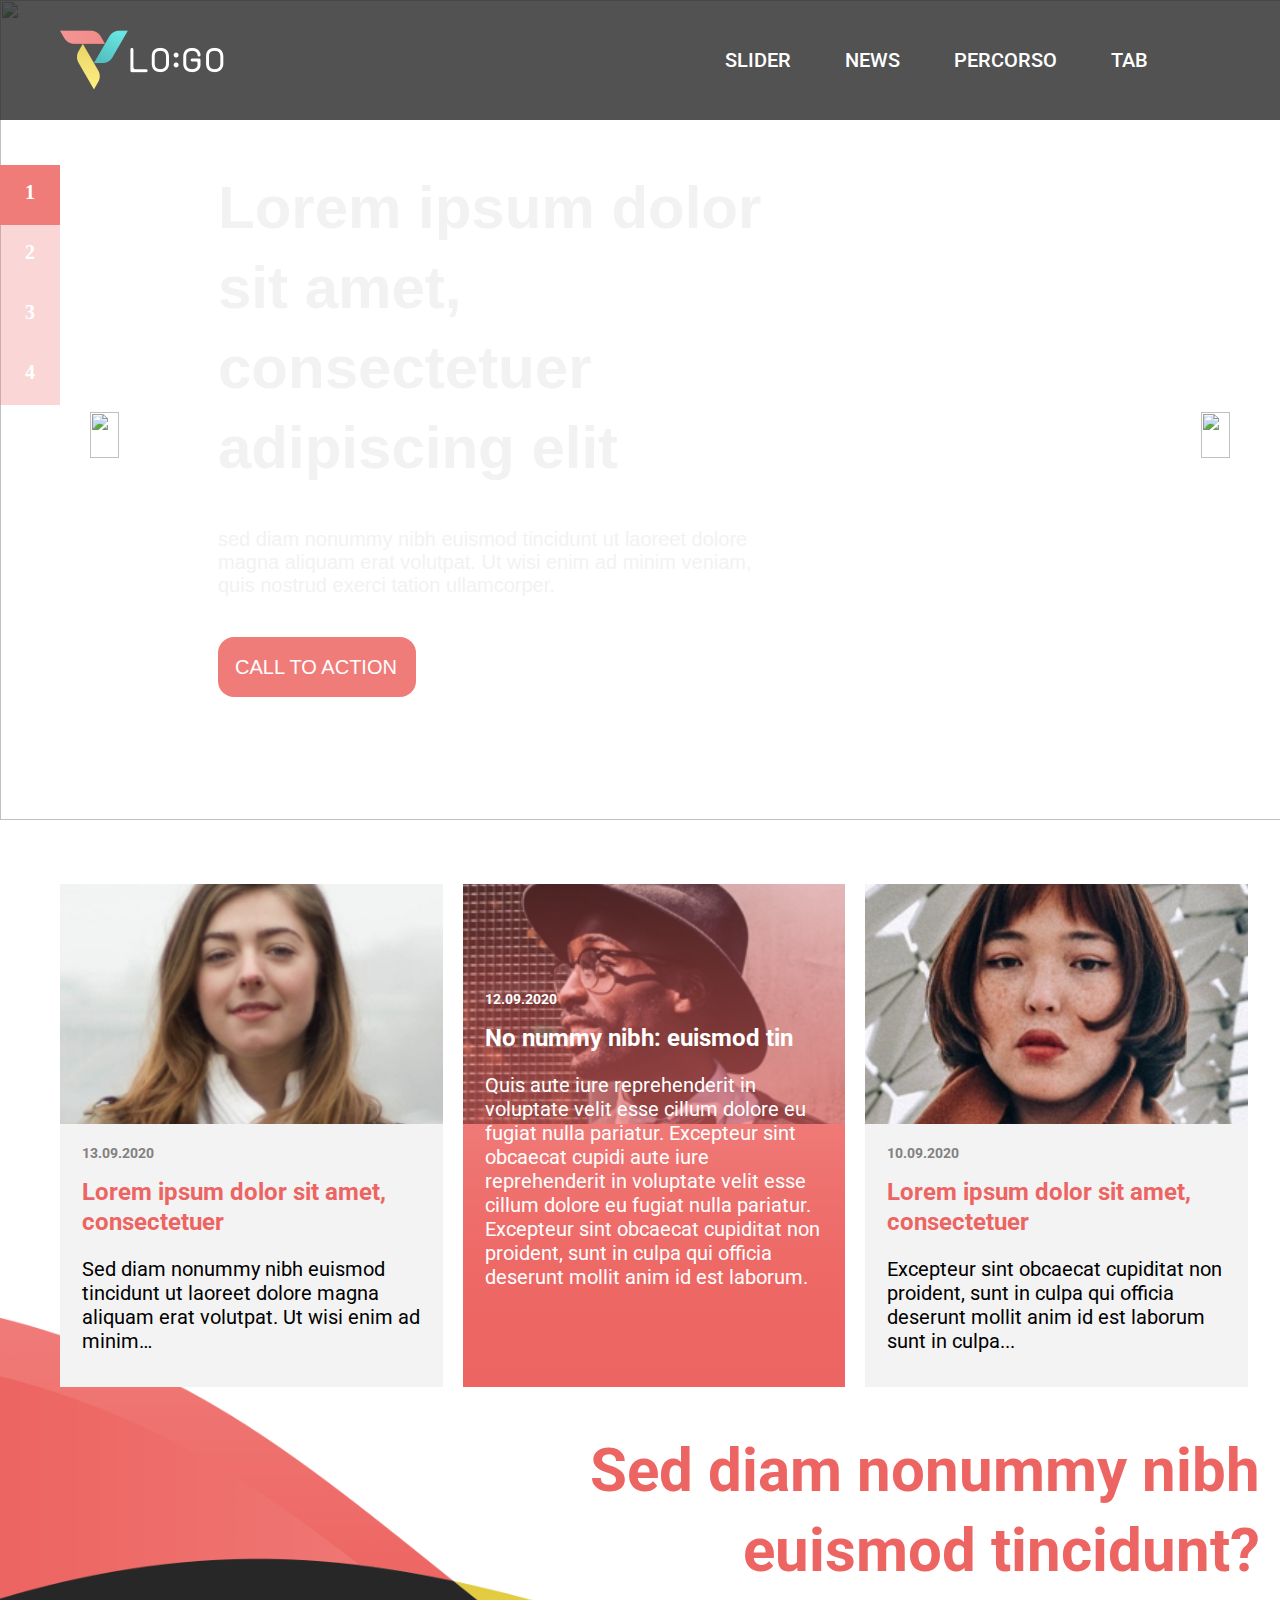
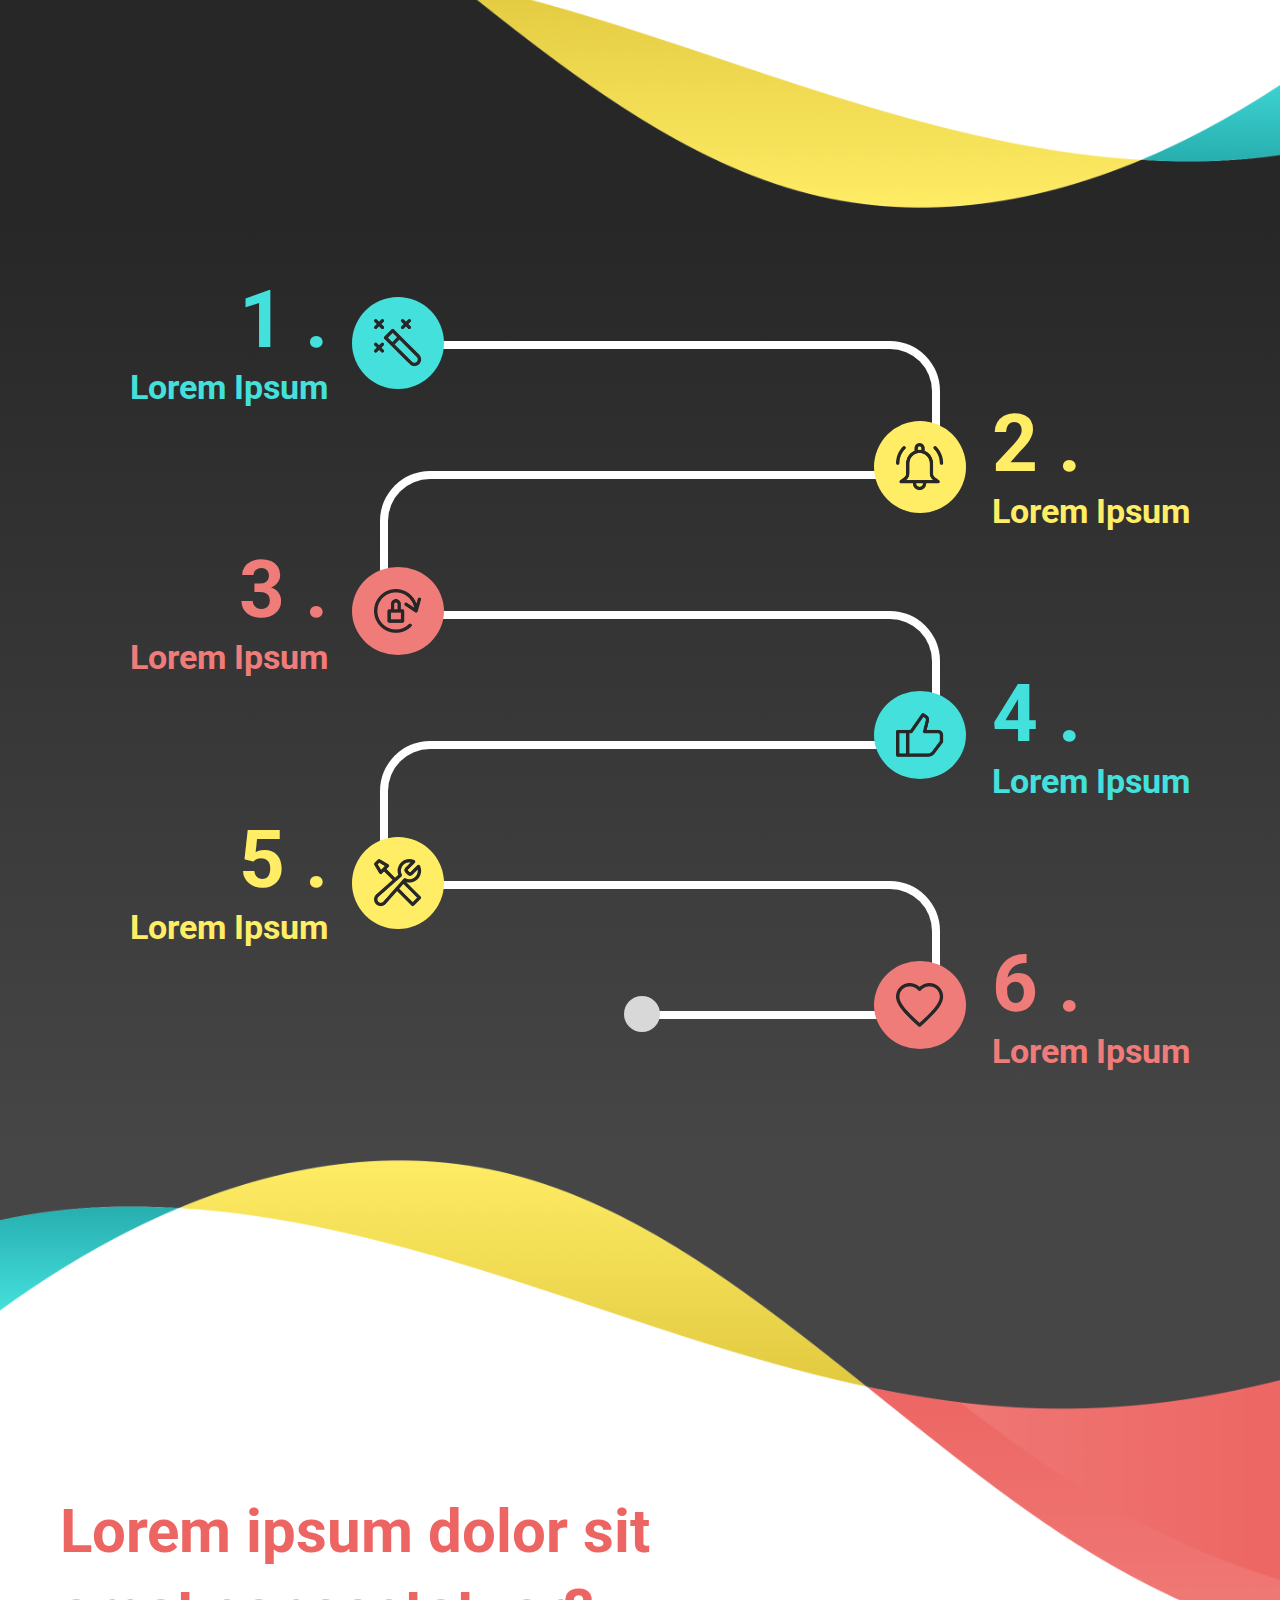
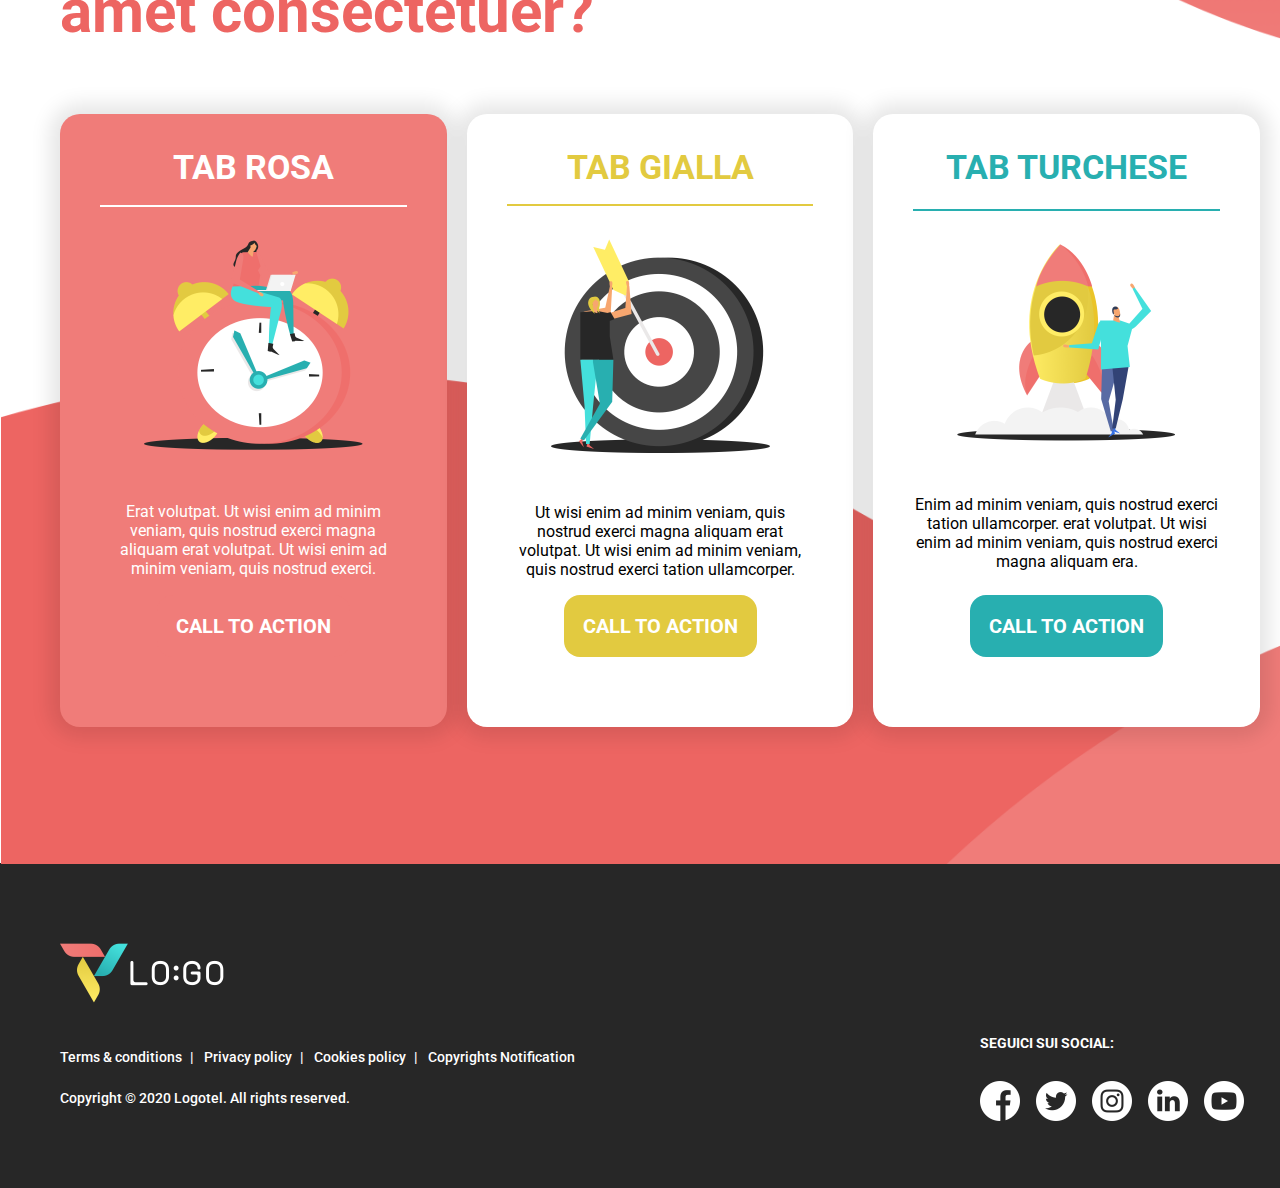
==== index.html @ 07320260 "fix timeline + add bg to icon" ====
<!DOCTYPE html>
<html>
<head>
    <meta charset="UTF-8" />
    <link rel="stylesheet" type="text/css" href="style.css" /> 
    <link rel="preconnect" href="https://fonts.googleapis.com">
    <link rel="preconnect" href="https://fonts.gstatic.com" crossorigin>
    <link href="https://fonts.googleapis.com/css2?family=Roboto:ital,wght@0,100;0,300;0,400;0,500;0,700;0,900;1,100;1,300;1,400;1,500;1,700;1,900&display=swap" rel="stylesheet">
    <title>Logotel</title>
</head>

<body>

    <div id="container">
        <header>
            <img src="img/logo/logo.png" class="logo" alt="logo Logotel" />
            <nav>
                <a href="#slider">SLIDER</a>
                <a href="#news">NEWS</a>
                <a href="#percorso">PERCORSO</a>
                <a href="#tab">TAB</a>
            </nav>

        </header>

        <main>
            <div id="slider" class="slide-container">
                <div class="slide">
                <img src="img/slider/slider-1.png" style="width:100%">
                <div class="text">
                    <h1>Lorem ipsum dolor sit amet, consectetuer adipiscing elit</h1>
                    <p>
                        sed diam nonummy nibh euismod tincidunt ut laoreet dolore magna aliquam erat volutpat. 
                        Ut wisi enim ad minim veniam, quis nostrud exerci tation ullamcorper.
                    </p>
                    <a href="#">call to action</a>
                </div>
                </div>
            
                <div class="slide">
                <img src="img/slider/slider-2.jpg" style="width:100%">
                <div class="text">
                    <h1>Lorem ipsum dolor sit amet, consectetuer adipiscing elit</h1>
                    <p>
                        sed diam nonummy nibh euismod tincidunt ut laoreet dolore magna aliquam erat volutpat. 
                        Ut wisi enim ad minim veniam, quis nostrud exerci tation ullamcorper.
                    </p>
                    <a href="#">call to action</a>
                </div>
                </div>
            
                <div class="slide">
                <img src="img/slider/slider-3.jpg" style="width:100%">
                <div class="text">
                    <h1>Lorem ipsum dolor sit amet, consectetuer adipiscing elit</h1>
                    <p>
                        sed diam nonummy nibh euismod tincidunt ut laoreet dolore magna aliquam erat volutpat. 
                        Ut wisi enim ad minim veniam, quis nostrud exerci tation ullamcorper.
                    </p>
                    <a href="#">call to action</a>
                </div>
                </div>

                <div class="slide">
                <img src="img/slider/slider-4.jpg" style="width:100%">
                <div class="text">
                    <h1>Lorem ipsum dolor sit amet, consectetuer adipiscing elit</h1>
                    <p>
                        sed diam nonummy nibh euismod tincidunt ut laoreet dolore magna aliquam erat volutpat. 
                        Ut wisi enim ad minim veniam, quis nostrud exerci tation ullamcorper.
                    </p>
                    <a href="#">call to action</a>
                </div>
                </div>
            
                <a class="prev" onclick="nextSlide(-1)"><img src="img/slider/chevron sinistra.png" /></a>
                <a class="next" onclick="nextSlide(1)"><img src="img/slider/chevron destra.png" /></a>

                <div class="lateral-counter">
                    <span class="dot" onclick="currentSlide(1)">1</span>
                    <span class="dot" onclick="currentSlide(2)">2</span>
                    <span class="dot" onclick="currentSlide(3)">3</span>
                    <span class="dot" onclick="currentSlide(4)">4</span>
                </div>
            </div>

            <div id="news" class="news">
                <div class="news-container">
                    <section class="hover-hide">
                        <picture>
                            <img src="img/news/news-1.png" alt="" />
                        </picture>
                        <div class="news-text">
                            <span class="date">13.09.2020</span>
                            <h2>Lorem ipsum dolor sit amet, consectetuer</h2>
                            <p>Sed diam nonummy nibh euismod tincidunt ut laoreet dolore magna aliquam erat volutpat. 
                                Ut wisi enim ad minim…</p>
                        </div>
                    </section>
                    <section class="hover-show">
                        <picture>
                            <img src="img/news/news-1.png" alt="" />
                        </picture>
                        <div class="news-text">
                            <span class="date">13.09.2020</span>
                            <h2>No nummy nibh: euismod tin</h2>
                            <p>Quis aute iure reprehenderit in voluptate velit esse cillum dolore eu fugiat nulla pariatur. 
                            Excepteur sint obcaecat cupidi aute iure reprehenderit in voluptate velit esse cillum dolore eu fugiat nulla pariatur. 
                            Excepteur sint obcaecat cupiditat non proident, sunt in culpa qui officia deserunt mollit anim id est laborum.
                            </p>
                        </div>
                    </section>
                    
                </div>
                <div class="news-container active">
                    <section class="hover-hide">
                        <picture>
                            <img src="img/news/news-2.png" alt="" />
                        </picture>
                        <div class="news-text">
                            <span class="date">12.09.2020</span>
                            <h2>Lorem ipsum dolor sit amet, consectetuer</h2>
                            <p>Sed diam nonummy nibh euismod tincidunt ut laoreet dolore magna aliquam erat volutpat. 
                                Ut wisi enim ad minim…</p>
                        </div>
                    </section>
                    <section class="hover-show">
                        <picture>
                            <img src="img/news/news-2.png" alt="" />
                        </picture>
                        <div class="news-text">
                            <span class="date">12.09.2020</span>
                            <h2>No nummy nibh: euismod tin</h2>
                            <p>Quis aute iure reprehenderit in voluptate velit esse cillum dolore eu fugiat nulla pariatur. 
                            Excepteur sint obcaecat cupidi aute iure reprehenderit in voluptate velit esse cillum dolore eu fugiat nulla pariatur. 
                            Excepteur sint obcaecat cupiditat non proident, sunt in culpa qui officia deserunt mollit anim id est laborum.
                            </p>
                        </div>
                    </section>
                </div>
                <div class="news-container">
                    <section class="hover-hide">
                        <picture>
                            <img src="img/news/news-3.png" alt="" />
                        </picture>
                        <div class="news-text">
                            <span class="date">10.09.2020</span>
                            <h2>Lorem ipsum dolor sit amet, consectetuer</h2>
                            <p>Excepteur sint obcaecat cupiditat non proident, sunt in culpa qui officia 
                                deserunt mollit anim id est laborum sunt in culpa...</p>
                        </div>
                    </section>
                    <section class="hover-show">
                        <picture>
                            <img src="img/news/news-3.png" alt="" />
                        </picture>
                        <div class="news-text">
                            <span class="date">10.09.2020</span>
                            <h2>No nummy nibh: euismod tin</h2>
                            <p>Quis aute iure reprehenderit in voluptate velit esse cillum dolore eu fugiat nulla pariatur. 
                            Excepteur sint obcaecat cupidi aute iure reprehenderit in voluptate velit esse cillum dolore eu fugiat nulla pariatur. 
                            Excepteur sint obcaecat cupiditat non proident, sunt in culpa qui officia deserunt mollit anim id est laborum.
                            </p>
                        </div>
                    </section>
                </div>
            </div>

            <div class="onde-1">
                <h3>Sed diam nonummy nibh euismod tincidunt?</h3>
                <img src="img/onde/onda-bianco-grigio.png" alt="" />
            </div>

          
            <div id="percorso" class="timeline">
                <div class="bloc-timeline">
                    <div class="info">
                        <div class="bloc-title">
                            <div class="title">
                                <span>1 .</span>
                                <span>Lorem Ipsum</span>
                            </div>
                            <div class="icon">
                                <span class="icon-transparent-bg"></span>
                                <img src="img/timeline/icon-1.png" />
                            </div>
                        </div>
                        <div class="bloc-content">
                            <h4 class="title">Lorem Ipsum</h4>
                            <p>Lorem quam erat volutpat. Ut wisi enim ad minim veniam, quis nostrud exerci magna aliquam erat volutpat. 
                                Ut wisi enim ad minim veniam, quis nostrud ex erci tati on ullamcorper. </p>
                            <p>
                                Duis aute irure dolor in reprehenderit in voluptate velit esse cillum dolore eu fugiat nulla pariatur. 
                                Excepteur sint occaecat cupidatat non proident, sun.
                            </p>
                        </div>
                    </div>
                  </div>
                  <div class="bloc-timeline">
                    <div class="info">
                        <div class="bloc-title">
                            <div class="icon">
                                <span class="icon-transparent-bg"></span>
                                <img src="img/timeline/icon-2.png" />
                            </div>
                            <div class="title">
                                <span>2 .</span>
                                <span>Lorem Ipsum</span>
                            </div>
                        </div>
                        <div class="bloc-content">
                            <h4 class="title">Lorem Ipsum</h4>
                            <p>Lorem quam erat volutpat. Ut wisi enim ad minim veniam, quis nostrud exerci magna aliquam erat volutpat. 
                                Ut wisi enim ad minim veniam, quis nostrud ex erci tati on ullamcorper. </p>
                            <p>
                                Duis aute irure dolor in reprehenderit in voluptate velit esse cillum dolore eu fugiat nulla pariatur. 
                                Excepteur sint occaecat cupidatat non proident, sun.
                            </p>
                        </div>
                    </div>
                </div>
                <div class="bloc-timeline">
                    <div class="info">
                        <div class="bloc-title">
                            <div class="title">
                                <span>3 .</span>
                                <span>Lorem Ipsum</span>
                            </div>
                            <div class="icon">
                                <span class="icon-transparent-bg"></span>
                                <img src="img/timeline/icon-3.png" />
                            </div>
                        </div>
                        <div class="bloc-content">
                            <h4 class="title">Lorem Ipsum</h4>
                            <p>Lorem quam erat volutpat. Ut wisi enim ad minim veniam, quis nostrud exerci magna aliquam erat volutpat. 
                                Ut wisi enim ad minim veniam, quis nostrud ex erci tati on ullamcorper. </p>
                            <p>
                                Duis aute irure dolor in reprehenderit in voluptate velit esse cillum dolore eu fugiat nulla pariatur. 
                                Excepteur sint occaecat cupidatat non proident, sun.
                            </p>
                        </div>
                    </div>
                </div>
                <div class="bloc-timeline">
                    <div class="info">
                        <div class="bloc-title">
                            <div class="icon">
                                <span class="icon-transparent-bg"></span>
                                <img src="img/timeline/icon-4.png" />
                            </div>
                            <div class="title">
                                <span>4 .</span>
                                <span>Lorem Ipsum</span>
                            </div>
                        </div>
                        <div class="bloc-content">
                            <h4 class="title">Lorem Ipsum</h4>
                            <p>Lorem quam erat volutpat. Ut wisi enim ad minim veniam, quis nostrud exerci magna aliquam erat volutpat. 
                                Ut wisi enim ad minim veniam, quis nostrud ex erci tati on ullamcorper. </p>
                            <p>
                                Duis aute irure dolor in reprehenderit in voluptate velit esse cillum dolore eu fugiat nulla pariatur. 
                                Excepteur sint occaecat cupidatat non proident, sun.
                            </p>
                        </div>
                    </div>
                </div>
                <div class="bloc-timeline">
                    <div class="info">
                        <div class="bloc-title">
                            <div class="title">
                                <span>5 .</span>
                                <span>Lorem Ipsum</span>
                            </div>
                            <div class="icon">
                                <span class="icon-transparent-bg"></span>
                                <img src="img/timeline/icon-5.png" />
                            </div>
                        </div>
                        <div class="bloc-content">
                            <h4 class="title">Lorem Ipsum</h4>
                            <p>Lorem quam erat volutpat. Ut wisi enim ad minim veniam, quis nostrud exerci magna aliquam erat volutpat. 
                                Ut wisi enim ad minim veniam, quis nostrud ex erci tati on ullamcorper. </p>
                            <p>
                                Duis aute irure dolor in reprehenderit in voluptate velit esse cillum dolore eu fugiat nulla pariatur. 
                                Excepteur sint occaecat cupidatat non proident, sun.
                            </p>
                        </div>
                    </div>
                </div>
                <div class="bloc-timeline">
                    <div class="info">
                        <div class="bloc-title">
                            <div class="icon">
                                <span class="icon-transparent-bg"></span>
                                <img src="img/timeline/icon-6.png" />
                            </div>
                            <div class="title">
                                <span>6 .</span>
                                <span>Lorem Ipsum</span>
                            </div>
                        </div>
                        <div class="bloc-content">
                            <h4 class="title">Lorem Ipsum</h4>
                            <p>Lorem quam erat volutpat. Ut wisi enim ad minim veniam, quis nostrud exerci magna aliquam erat volutpat. 
                                Ut wisi enim ad minim veniam, quis nostrud ex erci tati on ullamcorper. </p>
                            <p>
                                Duis aute irure dolor in reprehenderit in voluptate velit esse cillum dolore eu fugiat nulla pariatur. 
                                Excepteur sint occaecat cupidatat non proident, sun.
                            </p>
                        </div>
                    </div>
                </div>
              </div>

            <div class="onde-2">
                <img src="img/onde/onda-grigio-bianco.png" alt="" />
                <h3 class="h3-2">Lorem ipsum dolor
                sit amet consectetuer?</h3>
            </div>
            
            <div id="tab" class="card-container">
                <div class="card active">
                    <span>TAB ROSA</span>
                    <img src="img/tab/sveglia.png" alt="" />
                    <p>Erat volutpat. Ut wisi enim ad minim veniam, 
                        quis nostrud exerci  magna aliquam erat volutpat. 
                        Ut wisi enim ad minim veniam, quis nostrud exerci.</p>
                    <a href="#">call to action</a>
                </div>
                <div class="card">
                    <span>TAB GIALLA</span>
                    <img src="img/tab/target.png" alt="" />
                    <p>Ut wisi enim ad minim veniam, quis nostrud exerci  magna aliquam erat volutpat. 
                        Ut wisi enim ad minim veniam, quis nostrud exerci tation ullamcorper.</p>
                    <a href="#">call to action</a>
                </div>
                <div class="card">
                    <span>TAB TURCHESE</span>
                    <img src="img/tab/razzo.png" alt="" />
                    <p>Enim ad minim veniam, quis nostrud exerci tation ullamcorper. 
                        erat volutpat. Ut wisi enim ad minim veniam, quis nostrud exerci magna aliquam era.</p>
                    <a href="#">call to action</a>
                </div>
            </div>

            <div class="onde-3">
                <img src="img/onde/grafica sfondo.png" alt="" />
            </div>

        </main>

        <footer>
            <script src="script.js"></script>
            <img src="img/logo/logo.png" class="logo" alt="logo Logotel" />
            <div class="footer-container">
                <div class="bloc-left">
                    <ul>
                        <a href="#">Terms & conditions<span>|</span></a>
                        <a href="#">Privacy policy<span>|</span></a>
                        <a href="#">Cookies policy<span>|</span></a>
                        <a href="#">Copyrights Notification</a>
                    </ul>
                    <span>Copyright © 2020 Logotel. All rights reserved.</span>
                </div>
                <div class="bloc-right">
                    <span>SEGUICI SUI SOCIAL:</span>
                    <ul class="social">
                        <li><a href="#"><img src="img/icon/FB.png" alt="" /></a></li>
                        <li><a href="#"><img src="img/icon/TW.png" alt="" /></a></li>
                        <li><a href="#"><img src="img/icon/IG.png" alt="" /></a></li>
                        <li><a href="#"><img src="img/icon/LI.png" alt="" /></a></li>
                        <li><a href="#"><img src="img/icon/YT.png" alt="" /></a></li>
                    </ul>
                </div>
            </div>
        </footer>
    </div>
</body>

</html>
---- style.css ----
body {
    font-family: Roboto;
    margin: 0;
}
main {
    max-width: 1320px;
}
#container {
    display: grid;
    height: 100vh;
    grid-template-rows: auto 1fr auto;
    max-width: 1320px;
    margin: 0 auto;
}
header {
    display: flex;
    align-items: center;
    opacity: 0.8;
    padding: 30px 122px 30px 60px;
    justify-content: space-between;
    background-color: rgba(39, 39, 39, 1);
    height: 120px;
    /* grid-template-columns: repeat(12, 1fr); */
    /* display: grid; */
    /* gap: 19px; */
    position: fixed;
    top: 0;
    width: 1320px;
    z-index: 3;
}
.logo {
    height: 60px;
    width: 164px;
}
nav a {
    margin-right: 50px;
    color: #FFFFFF;
    text-decoration: none;
    font-family: Roboto;
    font-size: 20px;
    font-weight: 500;
}
nav a:hover {
    color: #F07C79;
}

/* CAROUSEL */
* {box-sizing:border-box}
.slide-container {
  position: relative;
  margin: auto;
}
.slide {
    display: block;
}
.slide img {
    height: 820px;
}
.prev, .next {
  cursor: pointer;
  position: absolute;
  top: 50%;
  padding: 0 90px;
}
.next {
  right: 0;
}
.text {
  color: #f2f2f2;
  padding: 8px 218px;
  position: absolute;
  top: 120px;
  width: 75%;
  text-align: left;
  font-family: Helvetica;;
}
.dot {
    cursor: pointer;
    display: block;
    width: 60px;
    height: 60px;
    opacity: 30%;
    background-color: #F07C79;
    color: #FFFFFF;
    font-size: 20px;
    font-weight: 700;
    font-family: Roboto monospace;
    text-align: center;
    padding: 16px;
}
.active, .dot:hover {
    opacity: 1;
}
.text h1 {
    font-size: 60px;
    line-height: 80px;
}
.text p {
    font-size: 20px;
}
.text a {
    font-size: 20px;
    background-color: #F07C79;
    border-radius: 16px;
    padding: 19px 19px 18px 17px;
    text-decoration: none;
    text-transform: uppercase;
    color: #FFFFFF;
    margin-top: 20px;
    display: inline-block;
}
.prev img, .next img {
    width: 29px;
    height: 46px;
}
.lateral-counter {
    position: absolute;
    top: 20%;
}
/* END CAROUSEL */

/* NEWS */
.news, .card-container {
    display: flex;
    padding: 60px 50px;
}
.news {
    z-index: 2;
    position: relative;
}
.news .news-container, .card {
    width: 33%;
    padding: 0 10px;
}
.news picture {
    display: flex;
    overflow: hidden;
    height: 240px;
}
.news picture img {
    width: 100%;
    max-width: inherit;
    max-height: inherit;
    object-fit: cover;
}
.news .news-text {
    padding: 14px 22px;
    background-color: #F3F3F3;
}
.news .date {
    font-size: 14px;
    font-weight: 700;
    line-height: 30px;
    color: #838080;
    display: block;
}
.news h2 {
    font-size: 24px;
    font-weight: 700;
    line-height: 30px;
    color: #ED6562;
    margin: 9px 0;
}
.news-text p {
    font-size: 20px;
    font-weight: 400;
}
.hover-show {
    display: none;
}
.news-container:hover .hover-hide, .news-container.active  .hover-hide {
    display: none;
}
.news-container:hover .hover-show, .news-container.active .hover-show {
    display: block;
    position: relative;
    color: #FFFFFF;
    height: 100%;
    background: linear-gradient(180deg, rgba(237, 101, 98, 0.3) 0%, rgba(237, 101, 98, 1) 100%);
}
.hover-show h2, .hover-show .date {
    color: #FFFFFF;
}
.hover-show .news-text {
    position: absolute;
    top: 0;
    padding-top: 100px;
    height: inherit;
    background: linear-gradient(180deg, rgba(237, 101, 98, 0.3) 0%, rgba(237, 101, 98, 1) 100%);
}
.hover-show .news h2 {
    margin: 9px 0 25px;
}


h3 {
    font-size: 60px;
    font-weight: 700;
    line-height: 80px;
    text-align: right;
    color: #ED6562;
    width: 55%;
    display: block;
    margin-right: 0;
}
.h3-2 {
    text-align: left;
    padding: 60px;
    position: absolute;
    top: 45%;
}
.onde-2, .onde-1 {
    position: relative;
}
.onde-1 {
    top: -130px;
    z-index: 1;
}
.onde-2 {
    top: -150px;
}
.onde-3::after {
    margin: 0;
}
.onde-3 {
    position: relative;
    top: -565px;
    z-index: 1;
    margin-bottom: -570px;
}
.onde-2 img, .onde-1 img, .onde-3 img {
    width: -webkit-fill-available;
}
.onde-1 h3 {
    margin-right: 60px;
    position: absolute;
    right: 0;
    bottom: 180px;
}

/* CARD */
.card {
    text-align: center;
    display: grid;
    border-radius: 20px;
    box-shadow: 0px 0px 20px 10px rgba(0, 0, 0, 0.1);
    opacity: 1;
    background-color: rgba(255, 255, 255, 1);
    margin: 0 10px;
    padding: 0 40px;
}
.card img {
    width: 219px;
    height: auto;
    display: block;
    margin: 33px auto;
}
.card span {
    font-size: 34px;
    font-weight: 700;
    margin-top: 33px;
    padding-bottom: 17px;
}
.card span:first-child {
    border-bottom: 2px solid #fff;
}
.card p {
    font-size: 16px;
    font-weight: 400;
}
.card a {
    font-size: 20px;
    font-weight: 700;
    text-decoration: none;
    color: #FFFFFF;
    text-transform: uppercase;
    width: fit-content;
    margin: auto;
    border-radius: 16px;
    padding: 19px;
    margin-bottom: 70px;
}
.card:nth-child(1) a {
    background-color: #F07C79;
}
.card:nth-child(2) a {
    background-color: #E2CA40;
}
.card:nth-child(3) a {
    background-color: #28AFB0;
}
.card:nth-child(1) span {
    color: #F07C79;
    border-bottom: 2px solid #F07C79;
}
.card:nth-child(2) span {
    color: #E2CA40;
    border-bottom: 2px solid #E2CA40;
}
.card:nth-child(3) span {
    color: #28AFB0;
    border-bottom: 2px solid #28AFB0;
}
.card:hover, .card.active {
    color: #FFFFFF;
}
.card:hover:nth-child(1), .card.active {
    background-color: #F07C79;
}
.card:hover:nth-child(2) {
    background-color: #E2CA40;
}
.card:hover:nth-child(3) {
    background-color: #28AFB0;
}
.card:hover span, .card.active span {
    color: #FFFFFF;
    border-bottom: 2px solid #FFFFFF;
}
/* END CARD */

/* FOOTER */
footer {
    background-color: #272727;
    padding: 80px 60px 50px 60px;
    color: #FFFFFF;
    font-size: 14px;
}
.social {
    list-style: none;
    display: flex;
    padding-top: 16px;
}
.social img {
    width: 40px;
    height: auto;
    margin-right: 16px;
}
footer .logo {
    display: block;
}
footer ul {
    padding: 0;
}
.bloc-left ul a {
    text-decoration: none;
    color: #FFFFFF;
}
.bloc-left {
    font-weight: 500;
}
.bloc-right {
    font-weight: 700;
}
.bloc-left ul a span {
    padding: 0 8px;
}
.bloc-left>span {
    display: block;
    margin-top: 25px;
}
.footer-container {
    display: flex;
    justify-content: space-between;
    padding-top: 32px;
}

/* TIMELINE */
.timeline {
    max-width: 1320px;
    padding: 120px 170px 0;
    background: linear-gradient(180deg, rgba(39, 39, 39, 1) 0%, rgba(70, 70, 70, 1) 100%);
    top: -140px;
    position: relative;
}
.timeline img {
    width: -webkit-fill-available;
    height: fit-content;
}
.timeline .icon img {
    width: 92px;
    height: auto;
    background-color: #44E0DC;
    border-radius: 50%;
    padding: 22px;
    overflow: visible;
    position: relative;
    top: 24px;
    left: 24px;
}
.icon-transparent-bg {
    display: none;
    width: 140px;
    height: 140px;
    background-color: #44E0DC;
    opacity: 0.3;
    position: absolute;
    border-radius: 50%;
}
.card-container {
    top: -150px;
    position: relative;
    z-index: 2;
}
.bloc-timeline {
    position: relative;
    height: 135px;
    max-width: 560px;
    margin: auto;
}
.bloc-timeline .title {
    display: grid;
    text-align: left;
    font-size: 34px;
    font-weight: 700;
    margin: auto;
}
.bloc-timeline h4.title {
    font-size: 34px;
    font-weight: 700;
    margin: auto;
}
.bloc-timeline .bloc-content p {
    font-weight: 400;
    line-height: 24px;
    font-size: 16px;
    color: #FFFFFF;
}
.bloc-title {
    display: flex;
    align-items: baseline;
    width: fit-content;
}
.bloc-title .title { 
    display: grid;
    text-align: right;
}
.bloc-title span:first-child {
    font-size: 80px;
    font-weight: 700;
}
.bloc-title span:last-child {
    font-size: 34px;
    font-weight: 700;
}
.bloc-timeline:nth-child(even) {
    padding: 30px 0 30px 30px;
}
.bloc-timeline:nth-child(odd) {
    padding: 30px 30px 30px 0;
}
.bloc-timeline::before {
    content: "";
    position: absolute;
    width: 88%;
    border: solid #FFFFFF;
}
/* border top, bottom, left */
.bloc-timeline:nth-child(even)::before {
    left: 0px;
    top: -4.5px;
    bottom: -8px;
    border-width: 8px 0 8px 8px;
    border-radius: 50px 0 0 50px;
}
/* border top, right, bottom */
.bloc-timeline:nth-child(odd)::before {
    right: 0;
    top: 0;
    bottom: -3px;
    border-width: 8px 8px 8px 0;
    border-radius: 0 50px 50px 0;
}
/* Removing border left of first card */
.bloc-timeline:first-child::before {
    border-left: 0;
    border-bottom-left-radius: 0;
    /* bottom: 1px; */
}
/* Removing border last card */
.bloc-timeline:last-child::before {
    border-bottom: 0;
    border-left: 0;
    border-top: 0;
    border-bottom-left-radius: 0;
    border-top-left-radius: 0;
}
.bloc-timeline:nth-child(5)::before {
    width: 50%;
}
.bloc-timeline:nth-child(5)::after {
    content: "";
    position: absolute;
    width: 36px;
    height: 36px;
    background: #D8D8D8;
    border-radius: 50%;
    right: 50%;
    bottom: -16px;
}
.info {
    display: flex;
    flex-direction: column;
    color: gray;
    border-radius: 10px;
    padding: 10px;
    margin: 50px 20px;
}
.info .bloc-content {
    display: none;
}
.bloc-timeline:nth-child(odd) > .info > .title {
    text-align: right;
}
/* Setting title left/right */
.bloc-timeline:nth-child(even) .bloc-title {
    position: absolute;
    top: -79px;
    right: -250px;
}
.bloc-timeline:nth-child(odd) .bloc-title {
    position: absolute;
    left: -300px;
    top: -68px;
}
.bloc-timeline:nth-child(odd) .bloc-title .title {
    text-align: right;
    padding-left: 50px;
}
.bloc-timeline:nth-child(even) .bloc-title .title {
    text-align: left;
    padding-left: 50px;
}
.bloc-timeline:nth-child(1) .title, .bloc-timeline:nth-child(4) .title {
    color: #44E0DC;
}
.bloc-timeline:nth-child(1) .icon img, .bloc-timeline:nth-child(4) .icon img,
.bloc-timeline:nth-child(1) .icon-transparent-bg, .bloc-timeline:nth-child(4) .icon-transparent-bg {
    background-color: #44E0DC;
}
.bloc-timeline:nth-child(2) .title, .bloc-timeline:nth-child(5) .title {
    color: #FFED65;
}
.bloc-timeline:nth-child(2) .icon img, .bloc-timeline:nth-child(5) .icon img,
.bloc-timeline:nth-child(2) .icon-transparent-bg, .bloc-timeline:nth-child(5) .icon-transparent-bg {
    background-color: #FFED65;
}
.bloc-timeline:nth-child(3) .title, .bloc-timeline:nth-child(6) .title {
    color: #F07C79;
}
.bloc-timeline:nth-child(3) .icon img, .bloc-timeline:nth-child(6) .icon img,
.bloc-timeline:nth-child(3) .icon-transparent-bg, .bloc-timeline:nth-child(6) .icon-transparent-bg {
    background-color: #F07C79;
}
.icon {
    cursor: pointer;
}
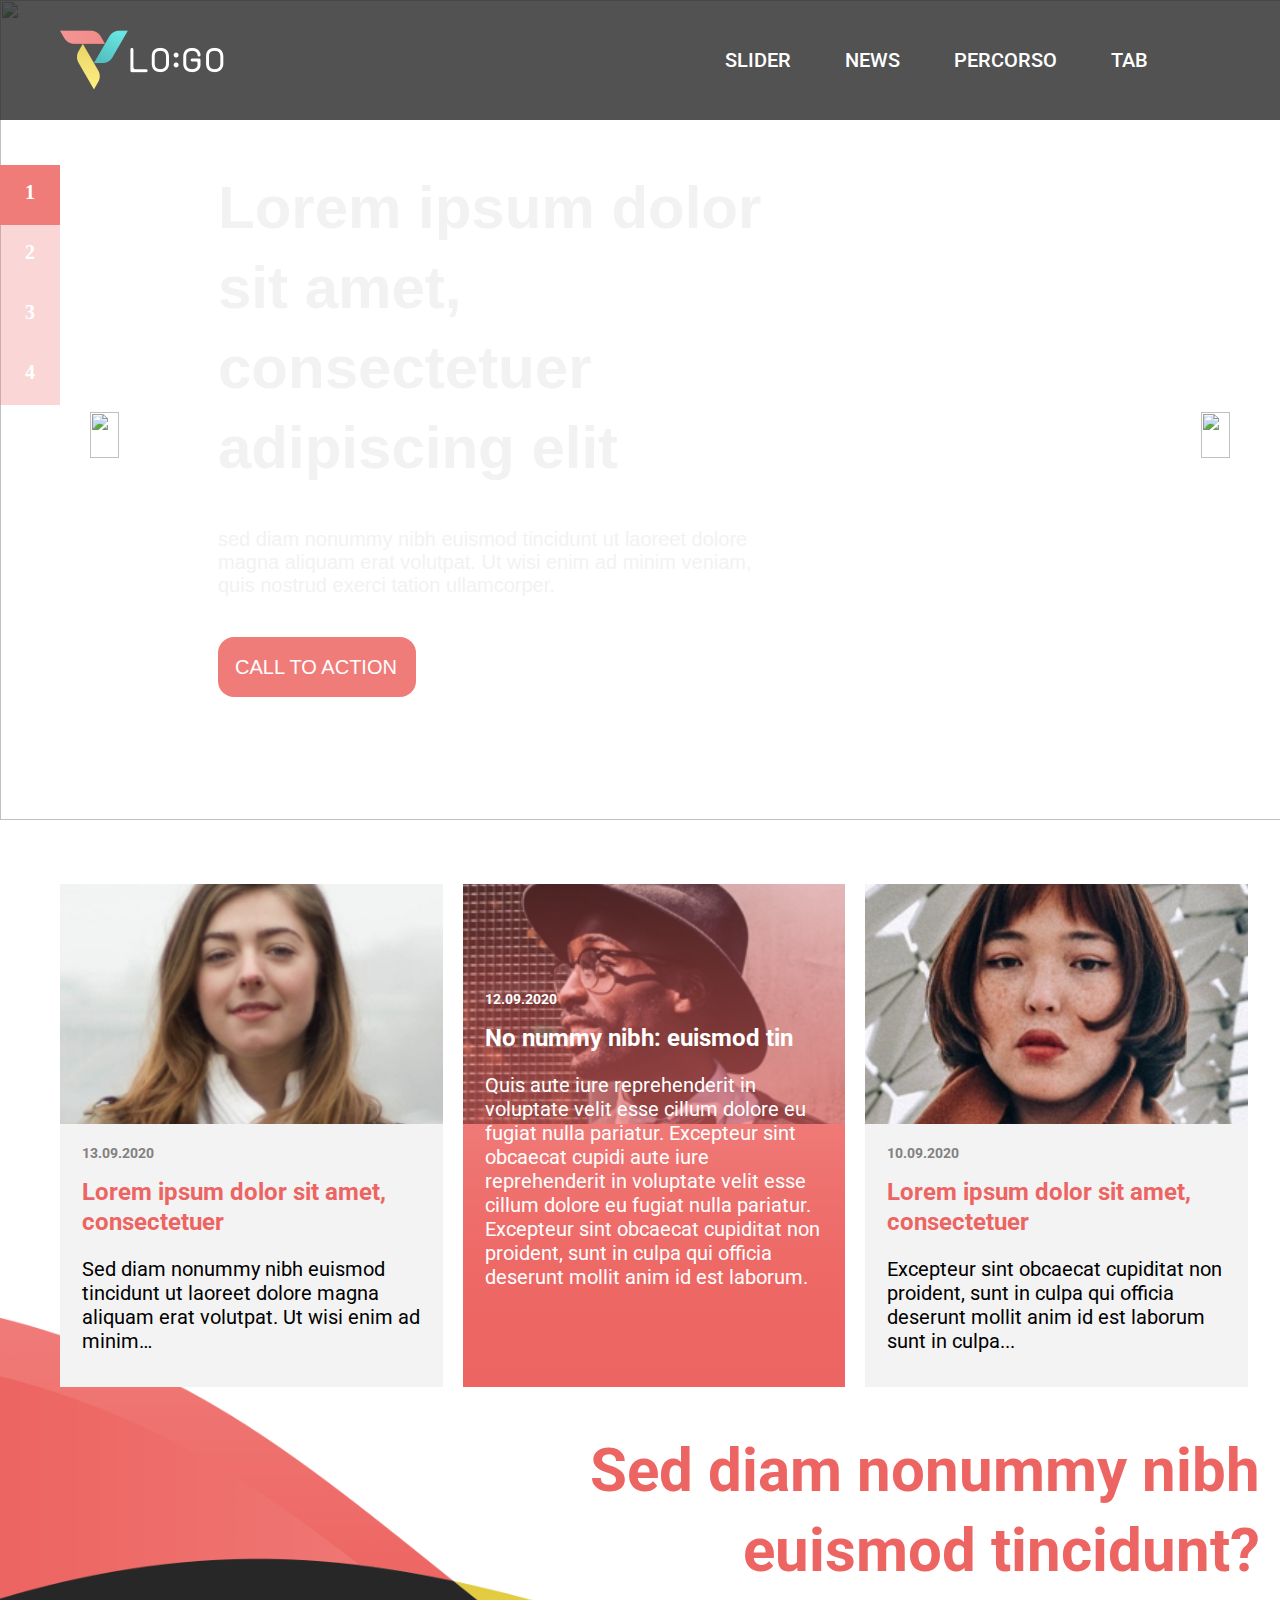
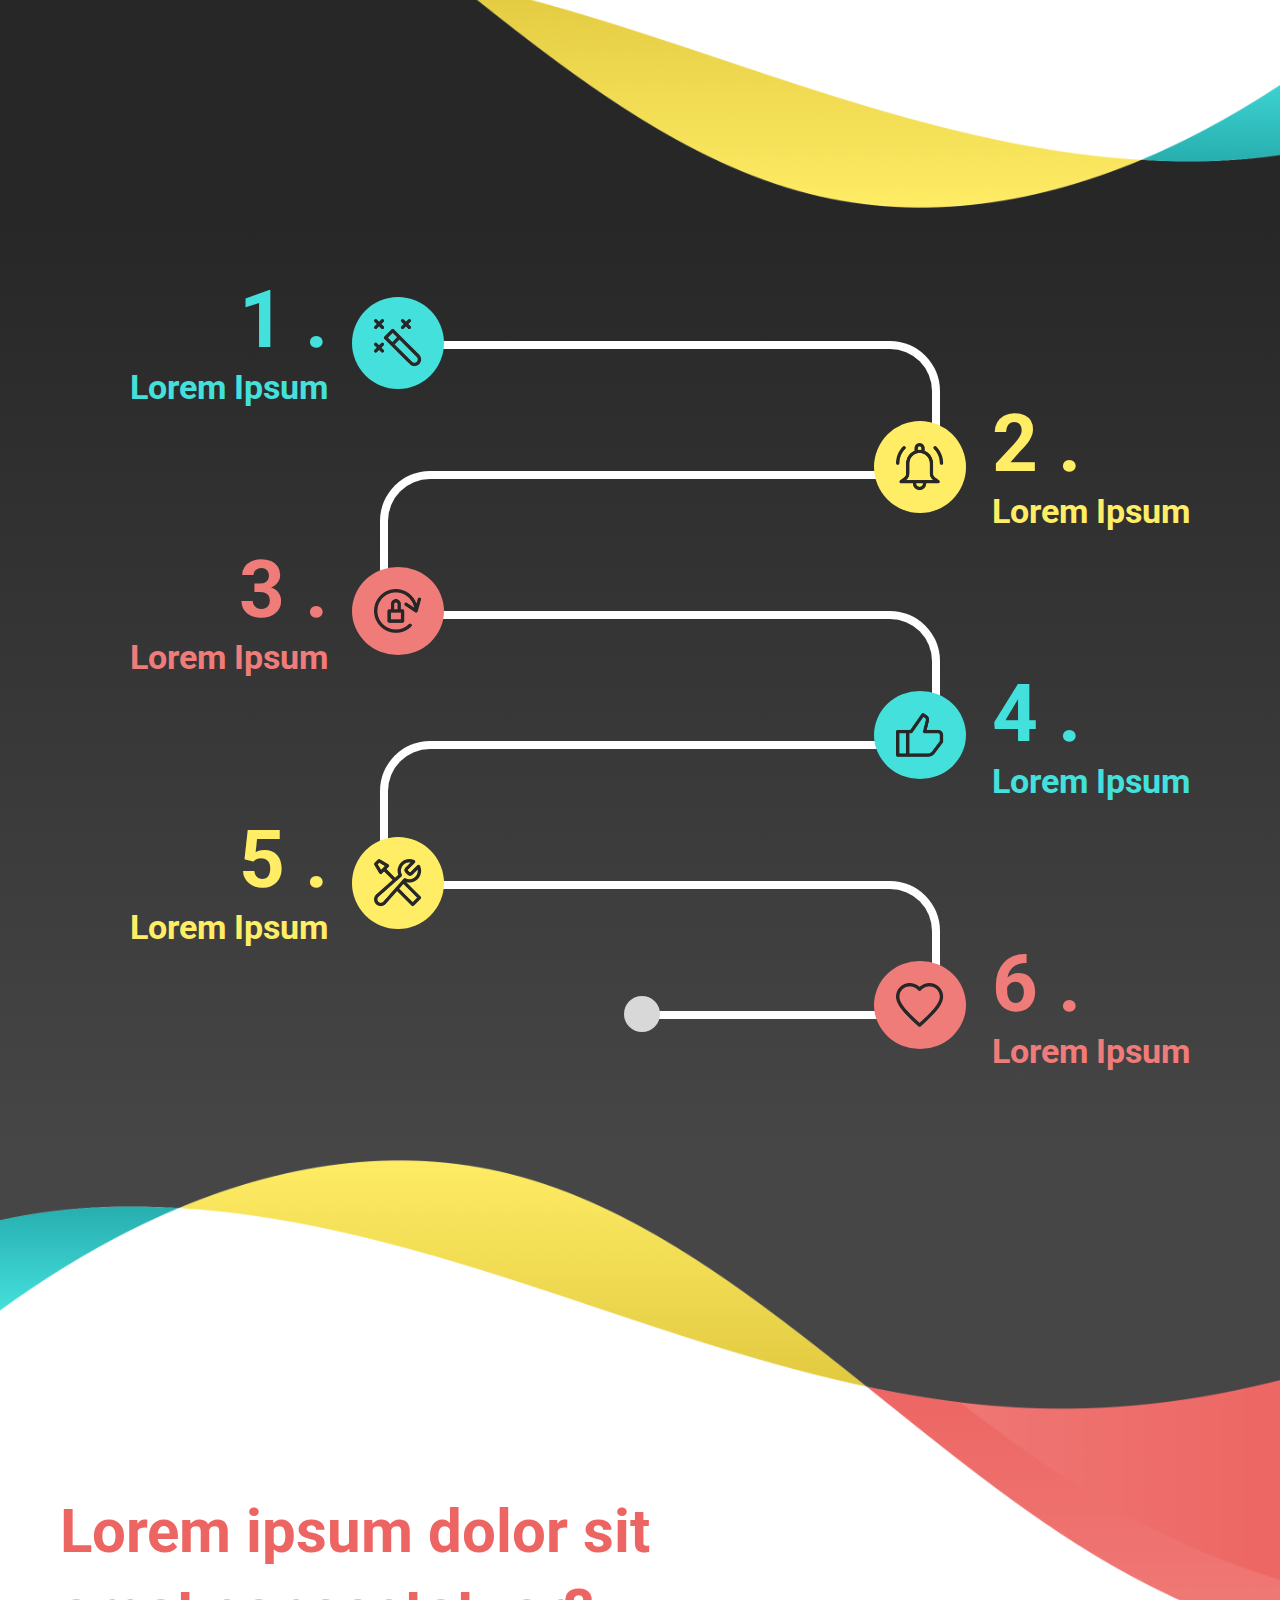
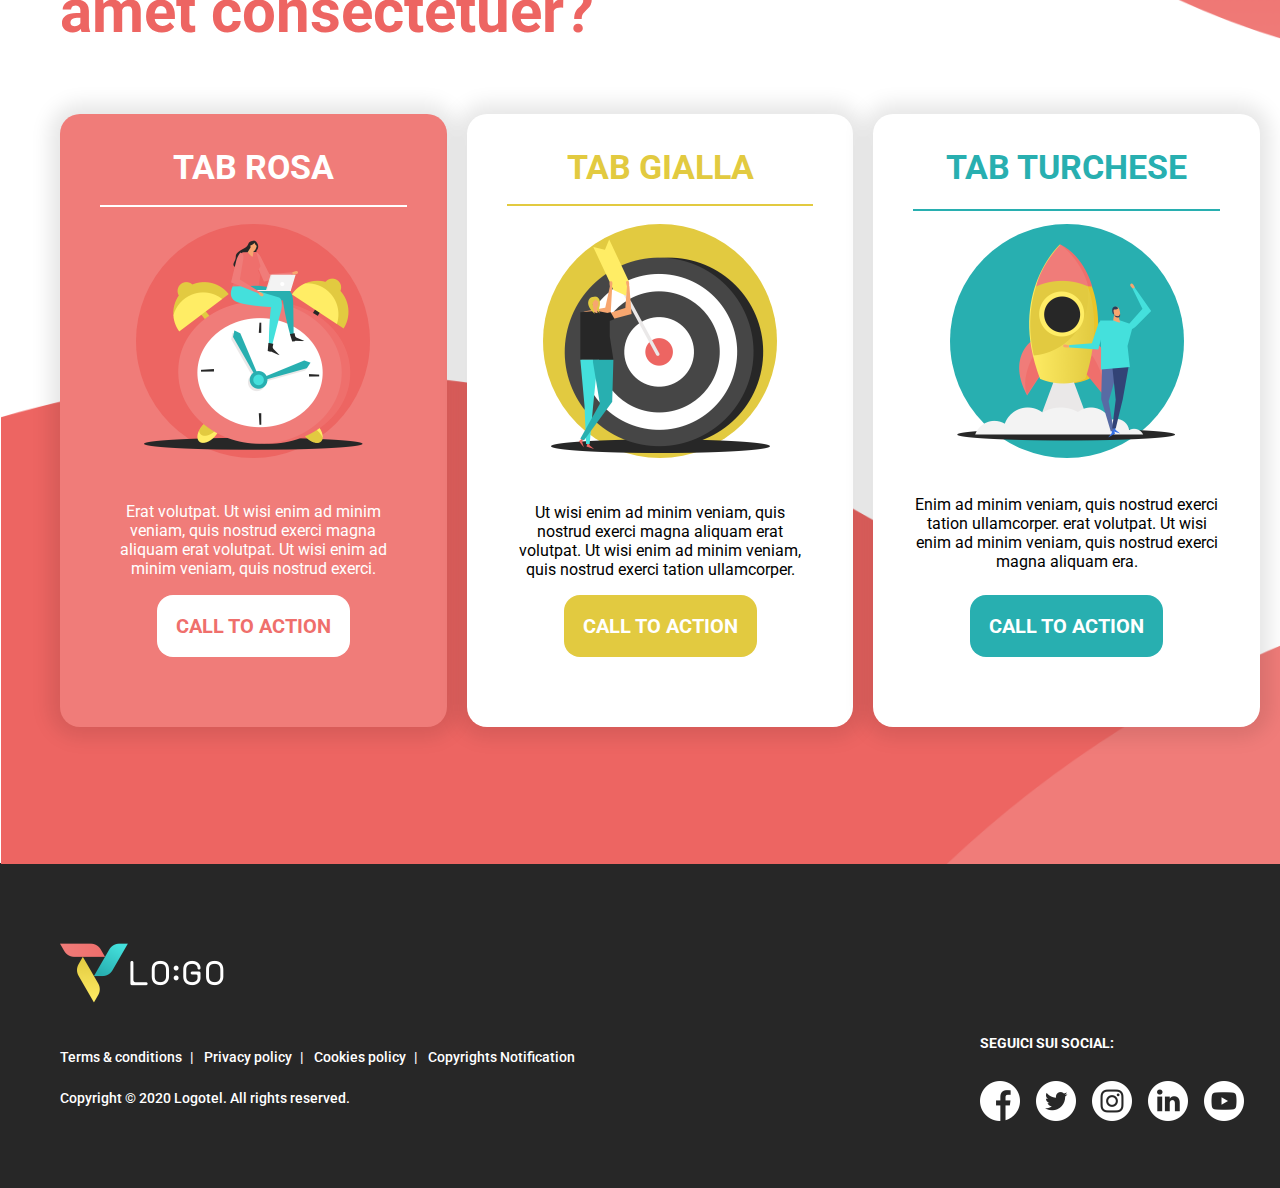
==== commit 30dec15f: "add bg to img in tab section" ====
--- a/index.html
+++ b/index.html
@@ -322,6 +322,7 @@
             <div id="tab" class="card-container">
                 <div class="card active">
                     <span>TAB ROSA</span>
+                    <div class="icon-background"></div>
                     <img src="img/tab/sveglia.png" alt="" />
                     <p>Erat volutpat. Ut wisi enim ad minim veniam, 
                         quis nostrud exerci  magna aliquam erat volutpat. 
@@ -330,6 +331,7 @@
                 </div>
                 <div class="card">
                     <span>TAB GIALLA</span>
+                    <div class="icon-background"></div>
                     <img src="img/tab/target.png" alt="" />
                     <p>Ut wisi enim ad minim veniam, quis nostrud exerci  magna aliquam erat volutpat. 
                         Ut wisi enim ad minim veniam, quis nostrud exerci tation ullamcorper.</p>
@@ -337,6 +339,7 @@
                 </div>
                 <div class="card">
                     <span>TAB TURCHESE</span>
+                    <div class="icon-background"></div>
                     <img src="img/tab/razzo.png" alt="" />
                     <p>Enim ad minim veniam, quis nostrud exerci tation ullamcorper. 
                         erat volutpat. Ut wisi enim ad minim veniam, quis nostrud exerci magna aliquam era.</p>
--- a/style.css
+++ b/style.css
@@ -248,12 +248,23 @@
     background-color: rgba(255, 255, 255, 1);
     margin: 0 10px;
     padding: 0 40px;
+    position: relative;
 }
 .card img {
     width: 219px;
     height: auto;
     display: block;
     margin: 33px auto;
+    z-index: 1;
+}
+.icon-background {
+    height: 234px;
+    content: "";
+    width: 234px;
+    border-radius: 50%;
+    position: absolute;
+    top: 110px;
+    justify-self: center;
 }
 .card span {
     font-size: 34px;
@@ -304,14 +315,35 @@
 .card:hover, .card.active {
     color: #FFFFFF;
 }
+.card:hover a, .card.active a {
+    background-color: #FFFFFF;
+}
+.card:hover:nth-child(1) a, .card.active a {
+    color: #EF6F6C;
+}
+.card:hover:nth-child(2) a {
+    color: #E2CA40;
+}
+.card:hover:nth-child(3) a {
+    color: #28AFB0;
+}
 .card:hover:nth-child(1), .card.active {
     background-color: #F07C79;
 }
+.card:nth-child(1) .icon-background {
+    background-color: #ED6562;
+}
+.card:nth-child(2) .icon-background {
+    background-color: #E2CA40;
+}
 .card:hover:nth-child(2) {
-    background-color: #E2CA40;
+    background-color: #F8DE47;
+}
+.card:nth-child(3) .icon-background {
+    background-color: #28AFB0;
 }
 .card:hover:nth-child(3) {
-    background-color: #28AFB0;
+    background-color: #2FCCCC;
 }
 .card:hover span, .card.active span {
     color: #FFFFFF;
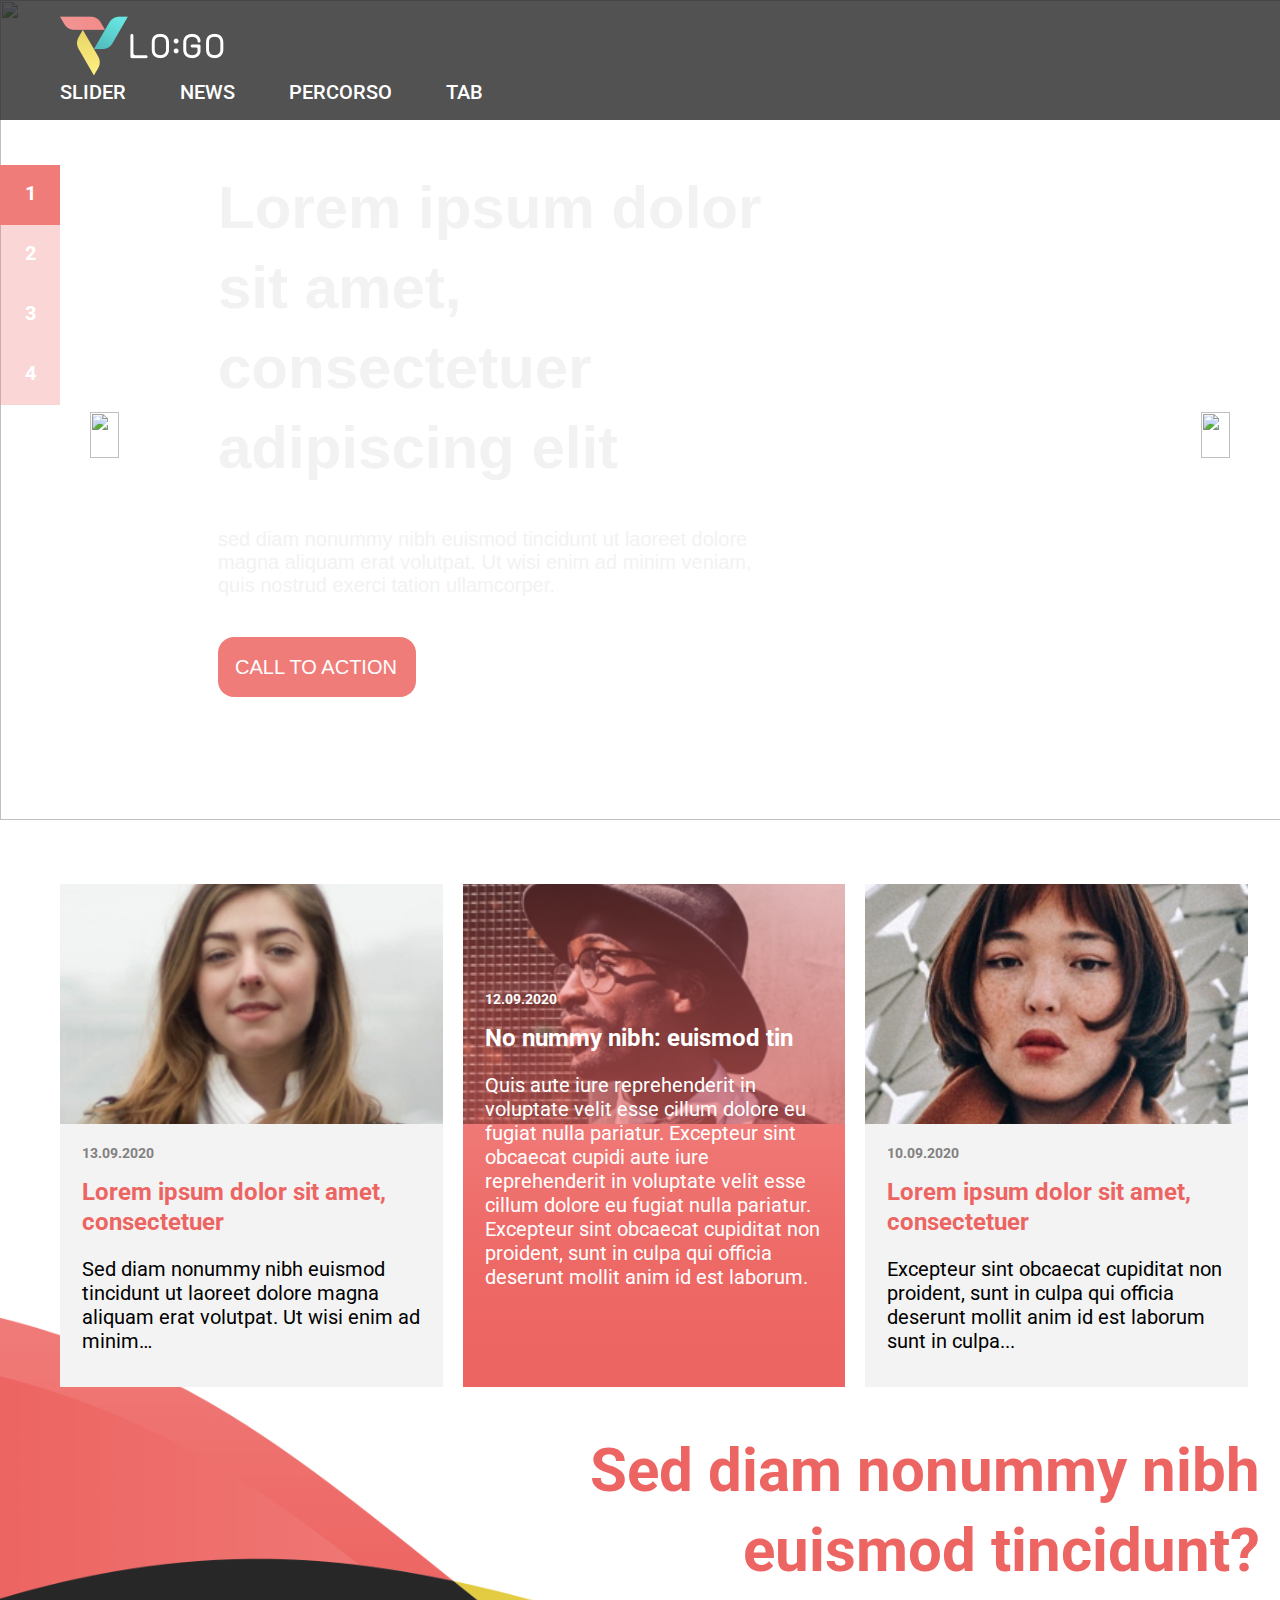
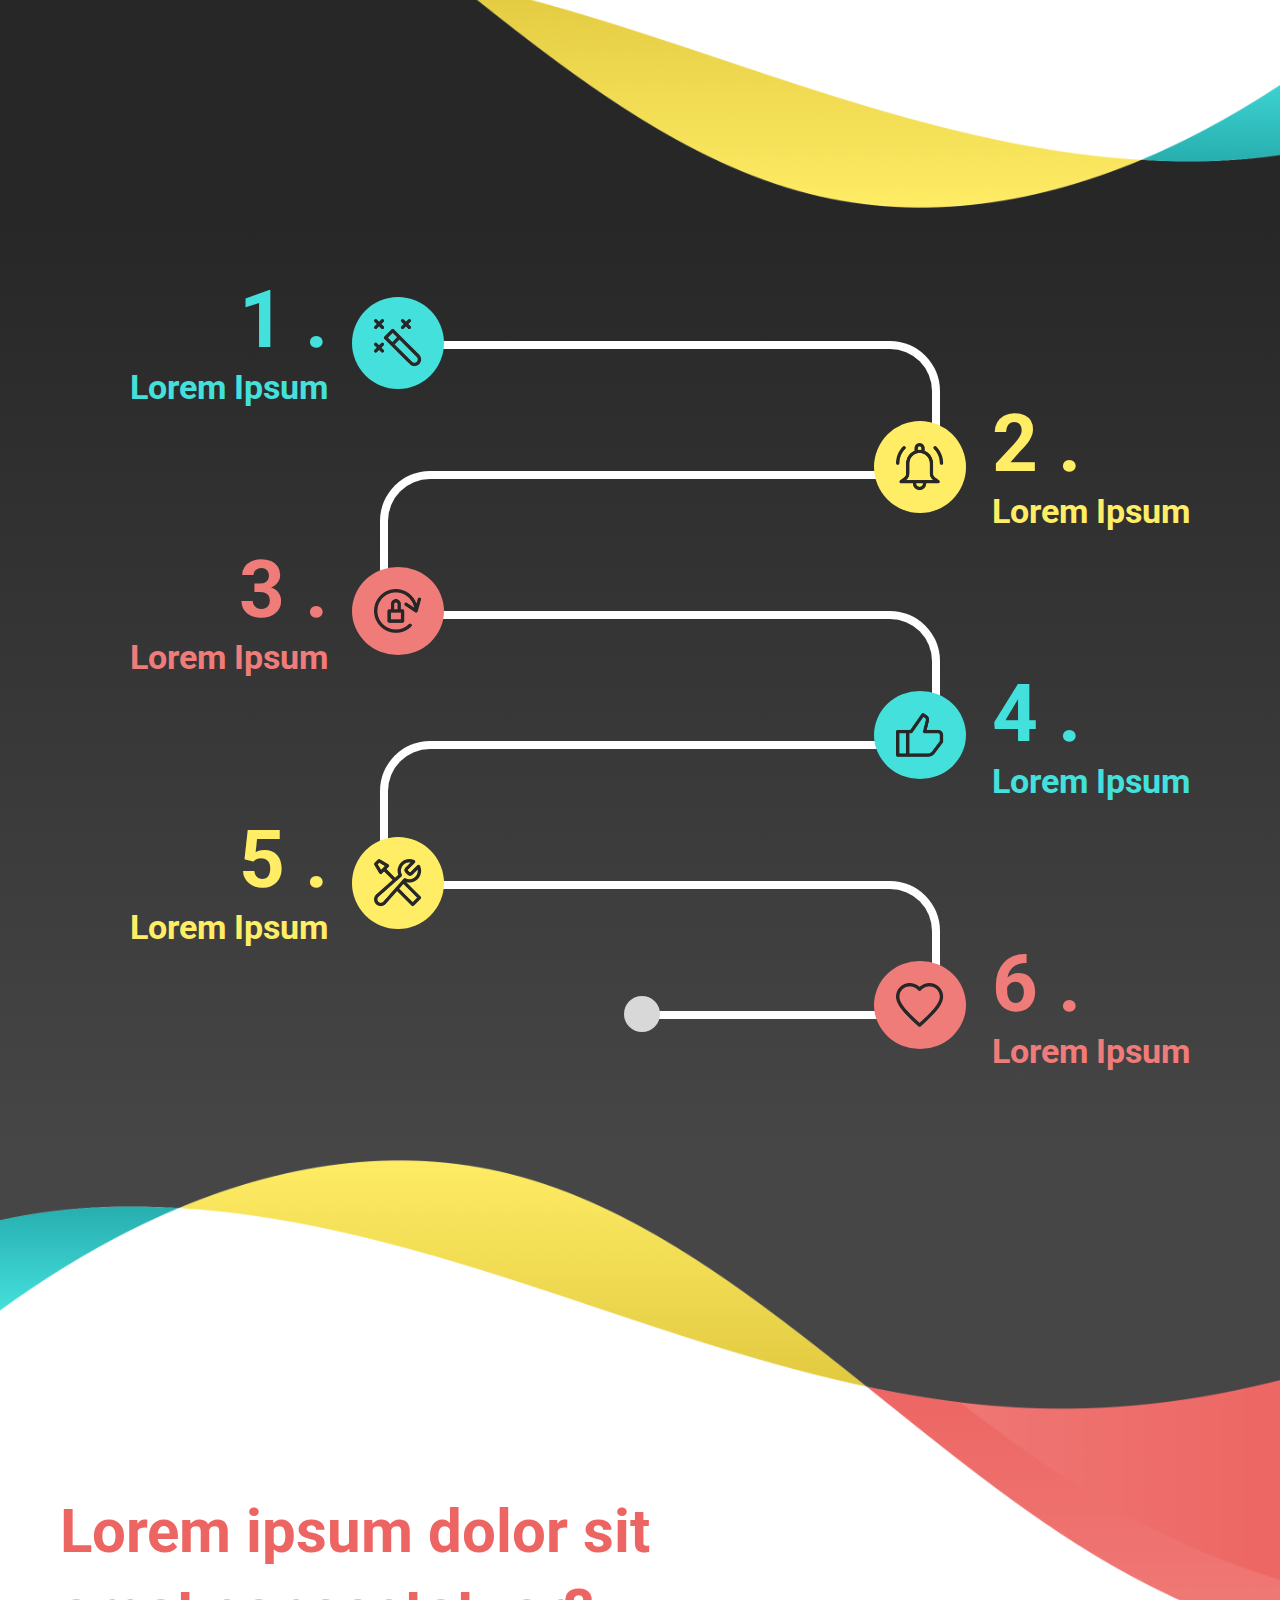
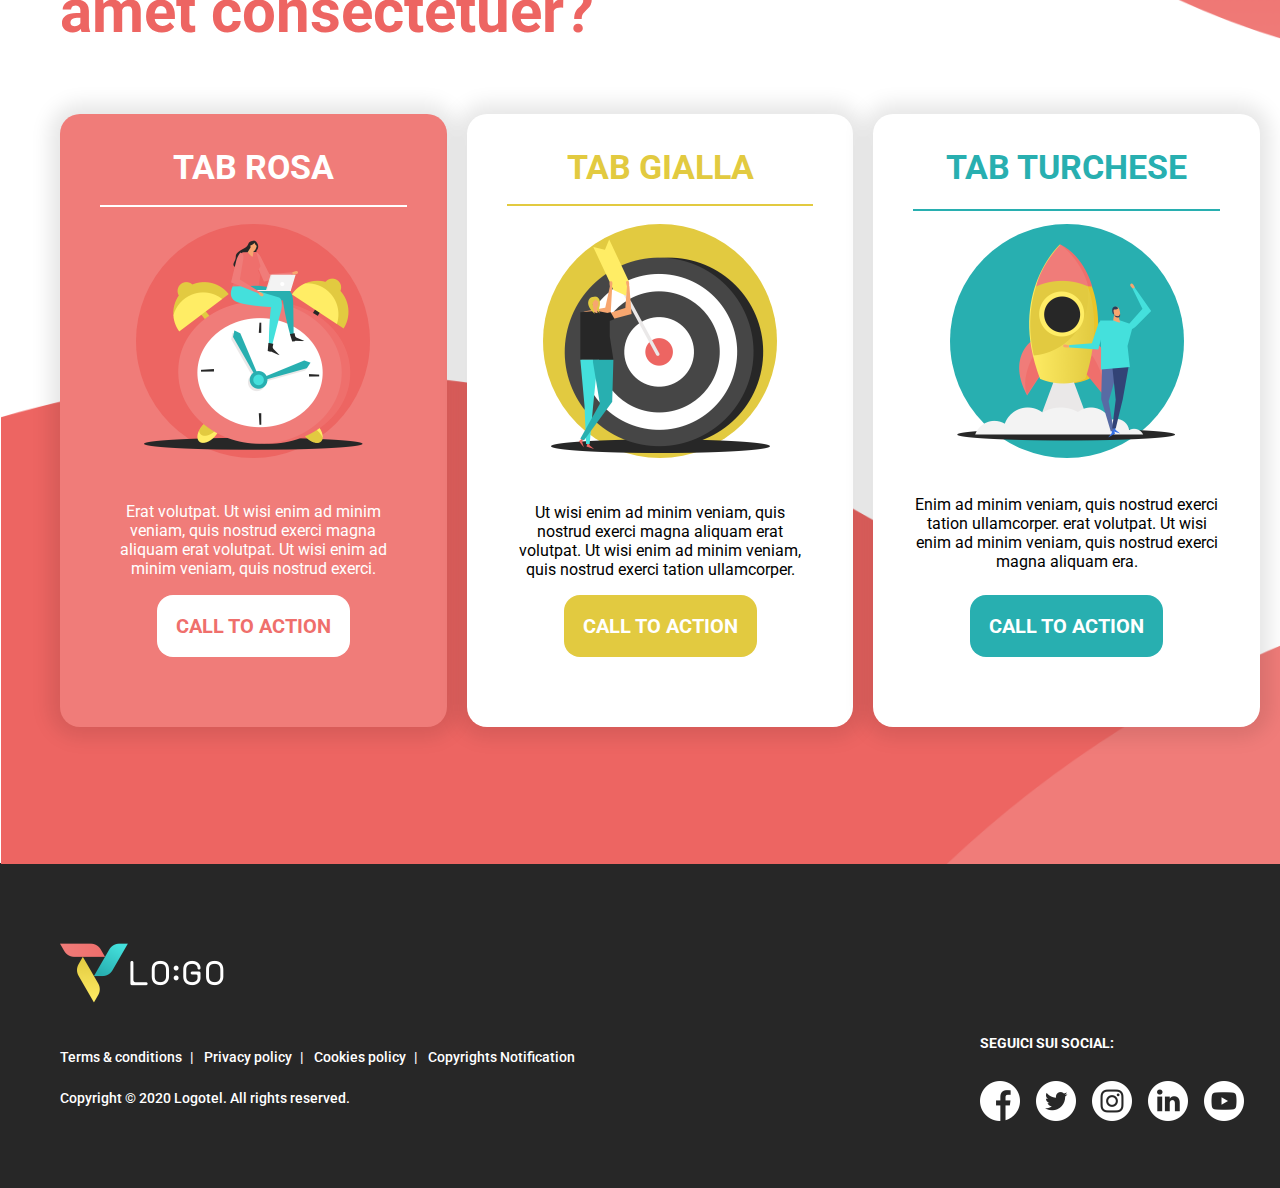
==== commit be98de38: "responsive mobile" ====
--- a/index.html
+++ b/index.html
@@ -2,6 +2,7 @@
 <html>
 <head>
     <meta charset="UTF-8" />
+    <meta name="viewport" content="width=device-width, initial-scale=1.0">
     <link rel="stylesheet" type="text/css" href="style.css" /> 
     <link rel="preconnect" href="https://fonts.googleapis.com">
     <link rel="preconnect" href="https://fonts.gstatic.com" crossorigin>
@@ -13,14 +14,15 @@
 
     <div id="container">
         <header>
-            <img src="img/logo/logo.png" class="logo" alt="logo Logotel" />
-            <nav>
-                <a href="#slider">SLIDER</a>
-                <a href="#news">NEWS</a>
-                <a href="#percorso">PERCORSO</a>
-                <a href="#tab">TAB</a>
-            </nav>
-
+            <div class="desktop-menu">
+                <img src="img/logo/logo.png" class="logo" alt="logo Logotel" />
+                <nav>
+                    <a href="#slider">SLIDER</a>
+                    <a href="#news">NEWS</a>
+                    <a href="#percorso">PERCORSO</a>
+                    <a href="#tab">TAB</a>
+                </nav>
+            </div>
         </header>
 
         <main>
--- a/style.css
+++ b/style.css
@@ -84,7 +84,6 @@
     color: #FFFFFF;
     font-size: 20px;
     font-weight: 700;
-    font-family: Roboto monospace;
     text-align: center;
     padding: 16px;
 }
@@ -587,4 +586,254 @@
 .icon {
     cursor: pointer;
 }
-  +
+
+/* MOBILE */
+
+@media screen and (max-width: 450px) {
+    body {
+        font-size: 1em;
+    }
+    main, #container, header, footer {
+        display: block;
+    }
+    header {
+        display: none;
+    }
+    .menu-mobile ul {
+        list-style-type: none;
+    }
+    .menu-mobile ul a {
+        text-decoration: none;
+        color: #FFFFFF;
+    }
+    .slide-container {
+        margin-bottom: 25px;
+    }
+    .slide-container img {
+        width: 100%;
+        height: 220px;
+    }
+    .slide-container .text {
+        padding: 0;
+        position: absolute;
+        top: 20px;
+        margin: auto;
+        text-align: center;
+        width: 100%;
+    }
+    .prev img, .next img {
+        width: 13px;
+        height: 23px;
+    }
+    .text h1 {
+        font-size: 1.5em;
+        line-height: inherit;
+    }
+    .slide-container .text p {
+        display: none;
+    }
+    .prev, .next {
+        padding: 5px;
+    }
+    .slide-container .text a {
+        font-size: 14px;
+        padding: 10px 15px;
+    }
+    .lateral-counter {
+        position: relative;
+        display: flex;
+        justify-content: center;
+    }
+    .dot {
+        width: 30px;
+        height: 30px;
+        font-size: 14px;
+        padding: 7px;
+    }
+    .news {
+        display: block;
+        padding: 20px;
+    }
+    .news .news-container {
+        width: 100%;
+        margin-bottom: 10px;
+        padding: 0;
+    }
+    .news h2 {
+        font-size: 20px;
+        line-height: 24px;
+        margin: 0;
+    }
+    .news-text p {
+        font-size: 14px;
+    }
+    .news .date {
+        font-size: 12px;
+    }
+    .news-container:hover .hover-show, .news-container.active .hover-show {
+        height: 320px;
+        margin-bottom: 10px;
+    }
+    .onde-1 {
+        top: 0;
+    }
+    .onde-1 h3 {
+        bottom: auto;
+        font-size: 18px;
+        line-height: 20px;
+        display: block;
+        margin-right: 0;
+        margin-right: 20px;
+    }
+    .timeline {
+        padding: 80px 80px 0;
+        top: -10px;
+    }
+    .timeline .icon img {
+        width: 50px;
+        padding: 14px;
+        top: 24px;
+        left: 24px;
+    }
+    .bloc-title span:first-child {
+        font-size: 20px;
+    }
+    .bloc-title span:last-child {
+        display: none;
+    }
+    .bloc-timeline:nth-child(odd) .bloc-title {
+        left: -100px;
+    } 
+    .bloc-title span:first-child {
+        font-size: 20px;
+        font-weight: 700;
+        position: absolute;
+    }
+    .bloc-timeline:nth-child(odd) .icon-transparent-bg {
+        width: 65px;
+        height: 65px;
+        top: 17px;
+        right: -31px;
+    }   
+    .bloc-timeline:nth-child(even) .icon-transparent-bg {
+        width: 65px;
+        height: 65px;
+        top: 17px;
+        right: 19px;
+    }
+    .bloc-timeline:nth-child(odd) .bloc-title {
+        top: -47px;
+    }
+    .bloc-timeline:nth-child(even)::before {
+        left: -25px;
+        top: -4px;
+        bottom: -7px;
+    }
+    .bloc-timeline:nth-child(odd)::before {
+        right: -6px;
+        top: -1px;
+        bottom: -4px;
+    }
+    .bloc-timeline {
+        height: 91px;
+    }
+    .bloc-timeline:nth-child(even) .bloc-title {
+        top: -60px;
+        right: -40px;
+    }
+    .bloc-timeline:nth-child(even) .bloc-title .title span {
+        width: 100%;
+        right: -85px;
+        bottom: -10px;
+    }
+    .bloc-timeline h4.title {
+        font-size: 20px;
+    }
+    .info {
+        margin: 0;
+    }
+    .bloc-timeline .bloc-content p {
+        line-height: 18px;
+        font-size: 12px;
+    }
+    .bloc-timeline:nth-child(even), .bloc-timeline:nth-child(odd) {
+        padding: 10px;
+    }
+    .card-container {
+        display: block;
+        padding: 20px;
+    }
+    .card {
+        width: auto;
+        margin: 0 0 10px;
+    }
+    .onde-2 {
+        top: -20px;
+    }
+    .onde-2 h3 {
+        padding: 0 20px;
+        line-height: 24px;
+        width: 80%;
+        font-size: 20px;
+    }
+    .card-container {
+        top: 0;
+    }
+    .card img {
+        width: 90px;
+        margin-bottom: 10px;
+        margin: 25px auto;
+        padding-right: 3px;
+    }
+    .card span {
+        font-size: 20px;
+        margin: 20px 0px;
+        padding-bottom: 13px;
+    }
+    .card .icon-background {
+        height: 105px;
+        content: "";
+        width: 105px;
+        top: 93px;
+    }
+    .card p {
+        font-size: 14px;
+    }
+    .card a {
+        font-size: 16px;
+        padding: 13px;
+        margin-bottom: 20px;
+    }
+    .onde-3 {
+        top: 0;
+        margin-bottom: -7px;
+    }
+    footer {
+        padding: 30px 20px;
+        font-size: 10px;
+    }
+    .footer-container {
+        display: block;
+        padding-top: 22px;
+    }
+    footer .logo {
+        height: auto;
+        width: 120px;
+    }
+    .social img {
+        width: 25px;
+        margin-right: 10px;
+    }
+    .social {
+        padding-top: 0;
+    }
+    .bloc-left>span {
+        margin: 15px 0;
+    }
+    .bloc-left ul a {
+        line-height: 16px;
+    }
+   
+    
+}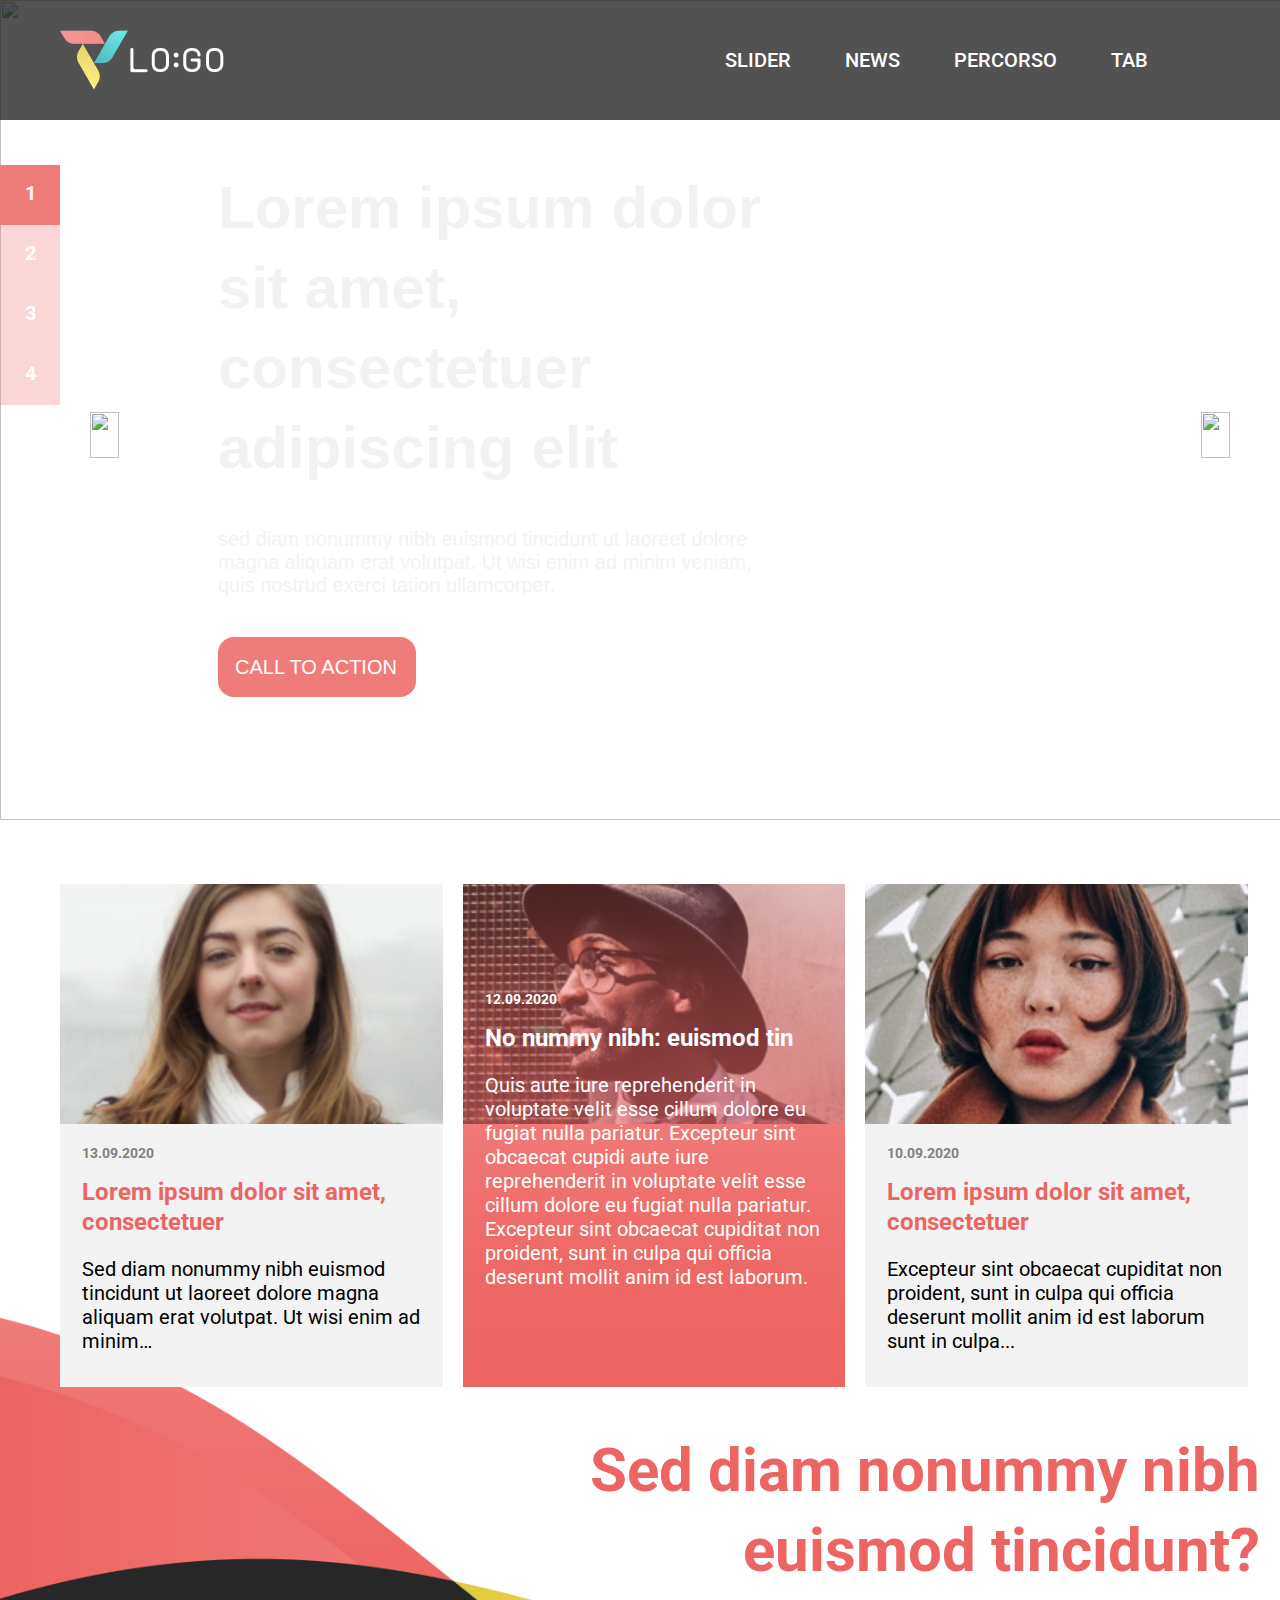
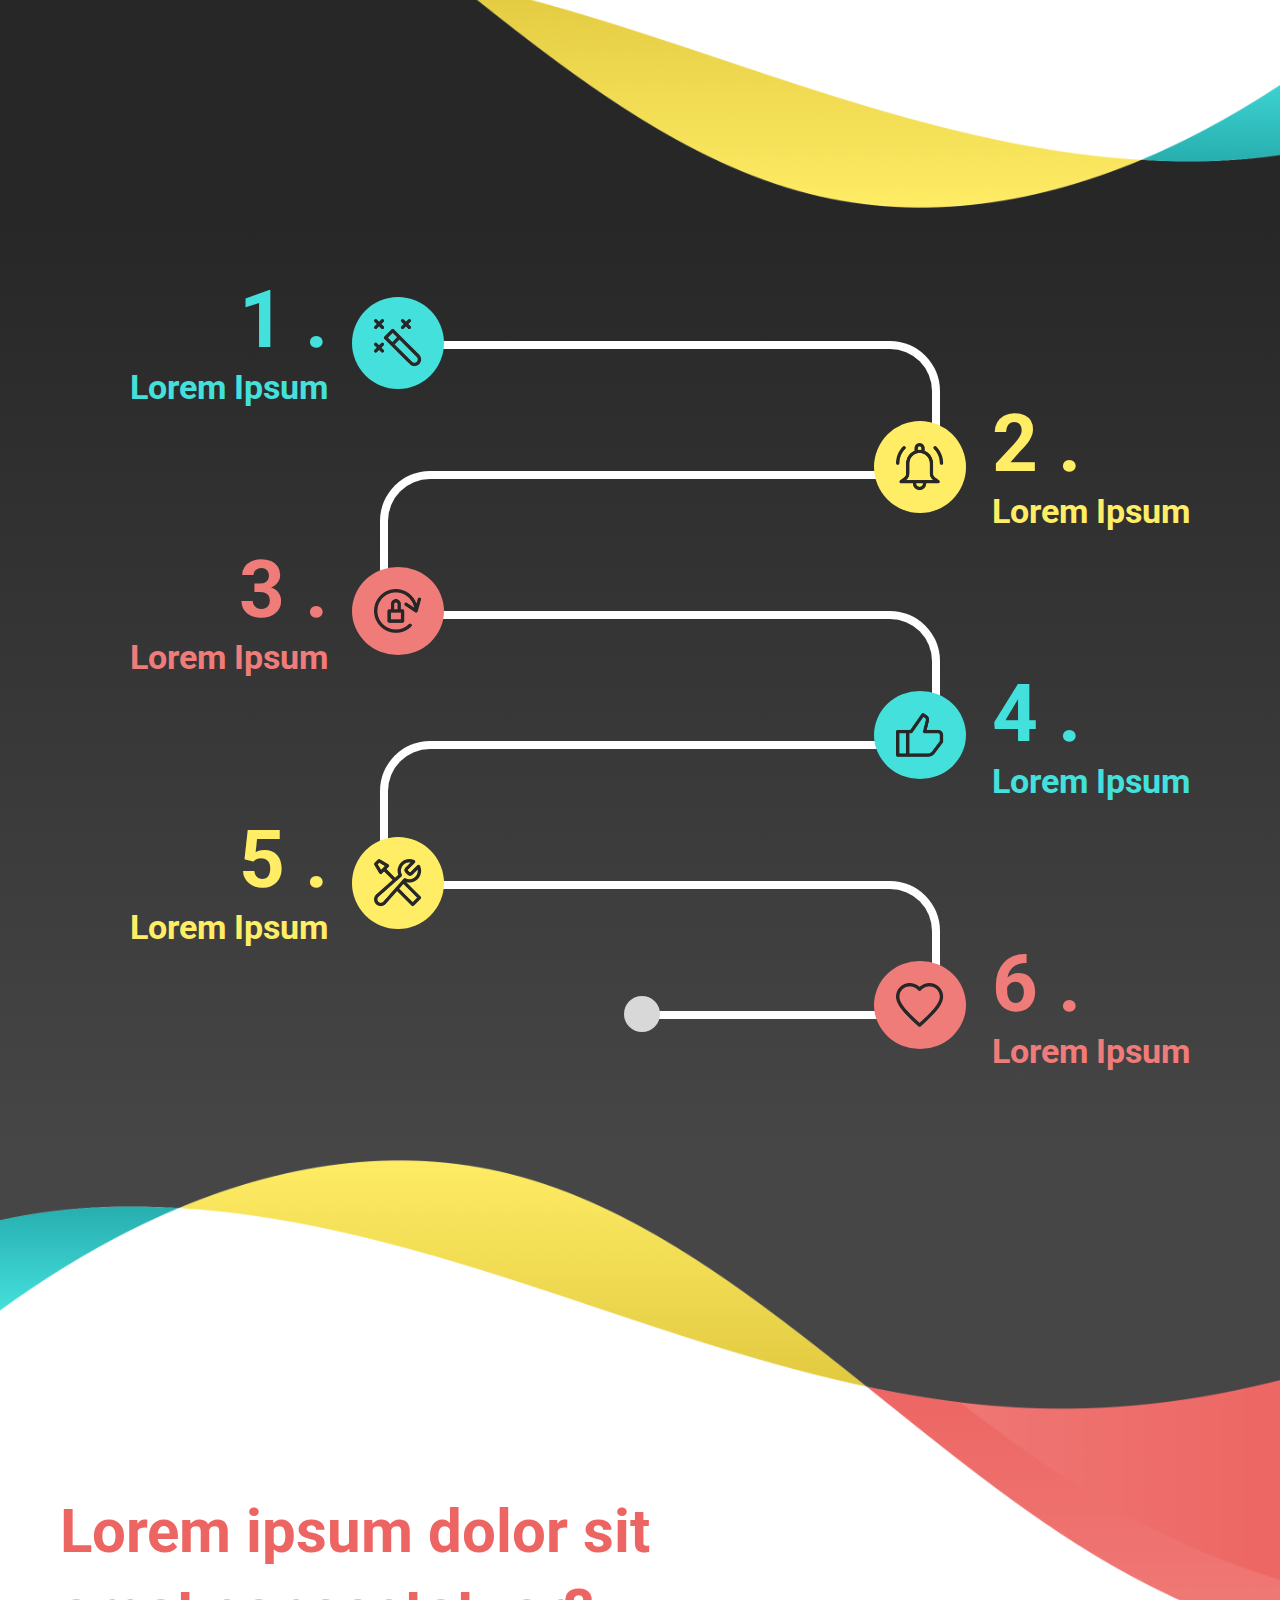
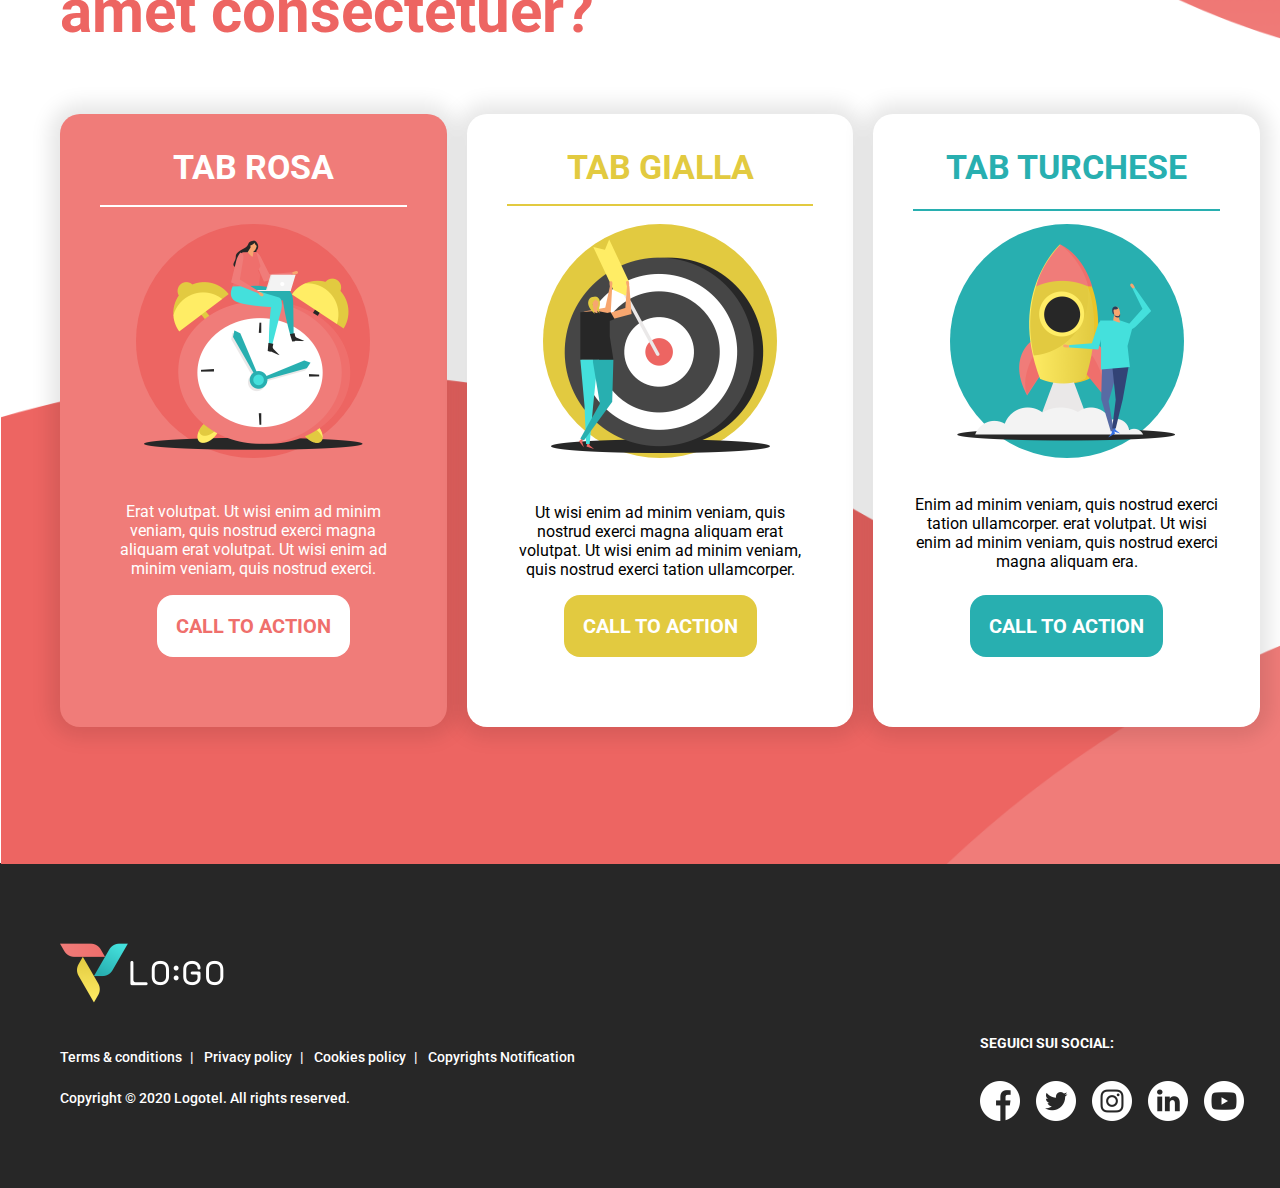
==== commit e0124352: "add mobile menu" ====
--- a/index.html
+++ b/index.html
@@ -21,6 +21,20 @@
                     <a href="#news">NEWS</a>
                     <a href="#percorso">PERCORSO</a>
                     <a href="#tab">TAB</a>
+                </nav>
+            </div>
+            <div class="mobile-menu">
+                <div class="bloc-logo">
+                    <img src="img/logo/logo.png" class="logo" alt="logo Logotel" />
+                    <img src="img/icon/burger.png" class="burger-icon" alt="burger icon" />
+                </div>
+
+                <nav class="mobile-menu-content">
+                    <a href="#slider">SLIDER</a>
+                    <a href="#news">NEWS</a>
+                    <a href="#percorso">PERCORSO</a>
+                    <a href="#tab">TAB</a>
+                    <img src="img/icon/close.png" class="close" alt="close icon" />
                 </nav>
             </div>
         </header>
--- a/style.css
+++ b/style.css
@@ -28,6 +28,15 @@
     width: 1320px;
     z-index: 3;
 }
+.mobile-menu {
+    display: none;
+}
+.desktop-menu {
+    display: flex;
+    align-items: center;
+    justify-content: space-between;
+    width: 100%;
+}
 .logo {
     height: 60px;
     width: 164px;
@@ -589,6 +598,11 @@
 
 
 /* MOBILE */
+@media screen and (max-width: 320px) {
+    .hover-show .news-text {
+        padding-top: 50px;
+    }
+}
 
 @media screen and (max-width: 450px) {
     body {
@@ -597,27 +611,60 @@
     main, #container, header, footer {
         display: block;
     }
+    #container {
+        overflow: hidden;
+        height: auto;
+    }
+    .desktop-menu {
+        display: none;
+    }
+    .bloc-logo {
+        display: flex;
+        justify-content: space-between;
+    }
+    .mobile-menu {
+        display: block;
+    }
+    .mobile-menu nav {
+        display: none;
+    }
+    .mobile-menu img {
+        width: 85px;
+        height: auto;
+    }
+    .mobile-menu img.burger-icon {
+        width: 30px;
+        height: auto;
+    }
+    .mobile-menu img.close {
+        width: 15px;
+        height: auto;
+    }
+    .mobile-menu-content {
+        display: flex;
+        justify-content: space-between;
+        margin: 7px 0px;
+    }
+    nav a {
+        margin-right: 10px;
+        font-size: 14px;
+    }
     header {
-        display: none;
-    }
-    .menu-mobile ul {
-        list-style-type: none;
-    }
-    .menu-mobile ul a {
-        text-decoration: none;
-        color: #FFFFFF;
+        padding: 13px 20px;
+        width: 100%;
+        height: auto;
     }
     .slide-container {
         margin-bottom: 25px;
     }
     .slide-container img {
         width: 100%;
-        height: 220px;
+        height: 260px;
     }
     .slide-container .text {
         padding: 0;
         position: absolute;
-        top: 20px;
+        top: 75px;
         margin: auto;
         text-align: center;
         width: 100%;
@@ -703,7 +750,7 @@
         display: none;
     }
     .bloc-timeline:nth-child(odd) .bloc-title {
-        left: -100px;
+        left: -110px;
     } 
     .bloc-title span:first-child {
         font-size: 20px;
@@ -729,11 +776,16 @@
         left: -25px;
         top: -4px;
         bottom: -7px;
+        border-radius: 30px 0 0 30px;
     }
     .bloc-timeline:nth-child(odd)::before {
         right: -6px;
         top: -1px;
         bottom: -4px;
+        border-radius: 0 30px 30px 0;
+    }
+    .bloc-timeline::before {
+        width: 94%;
     }
     .bloc-timeline {
         height: 91px;
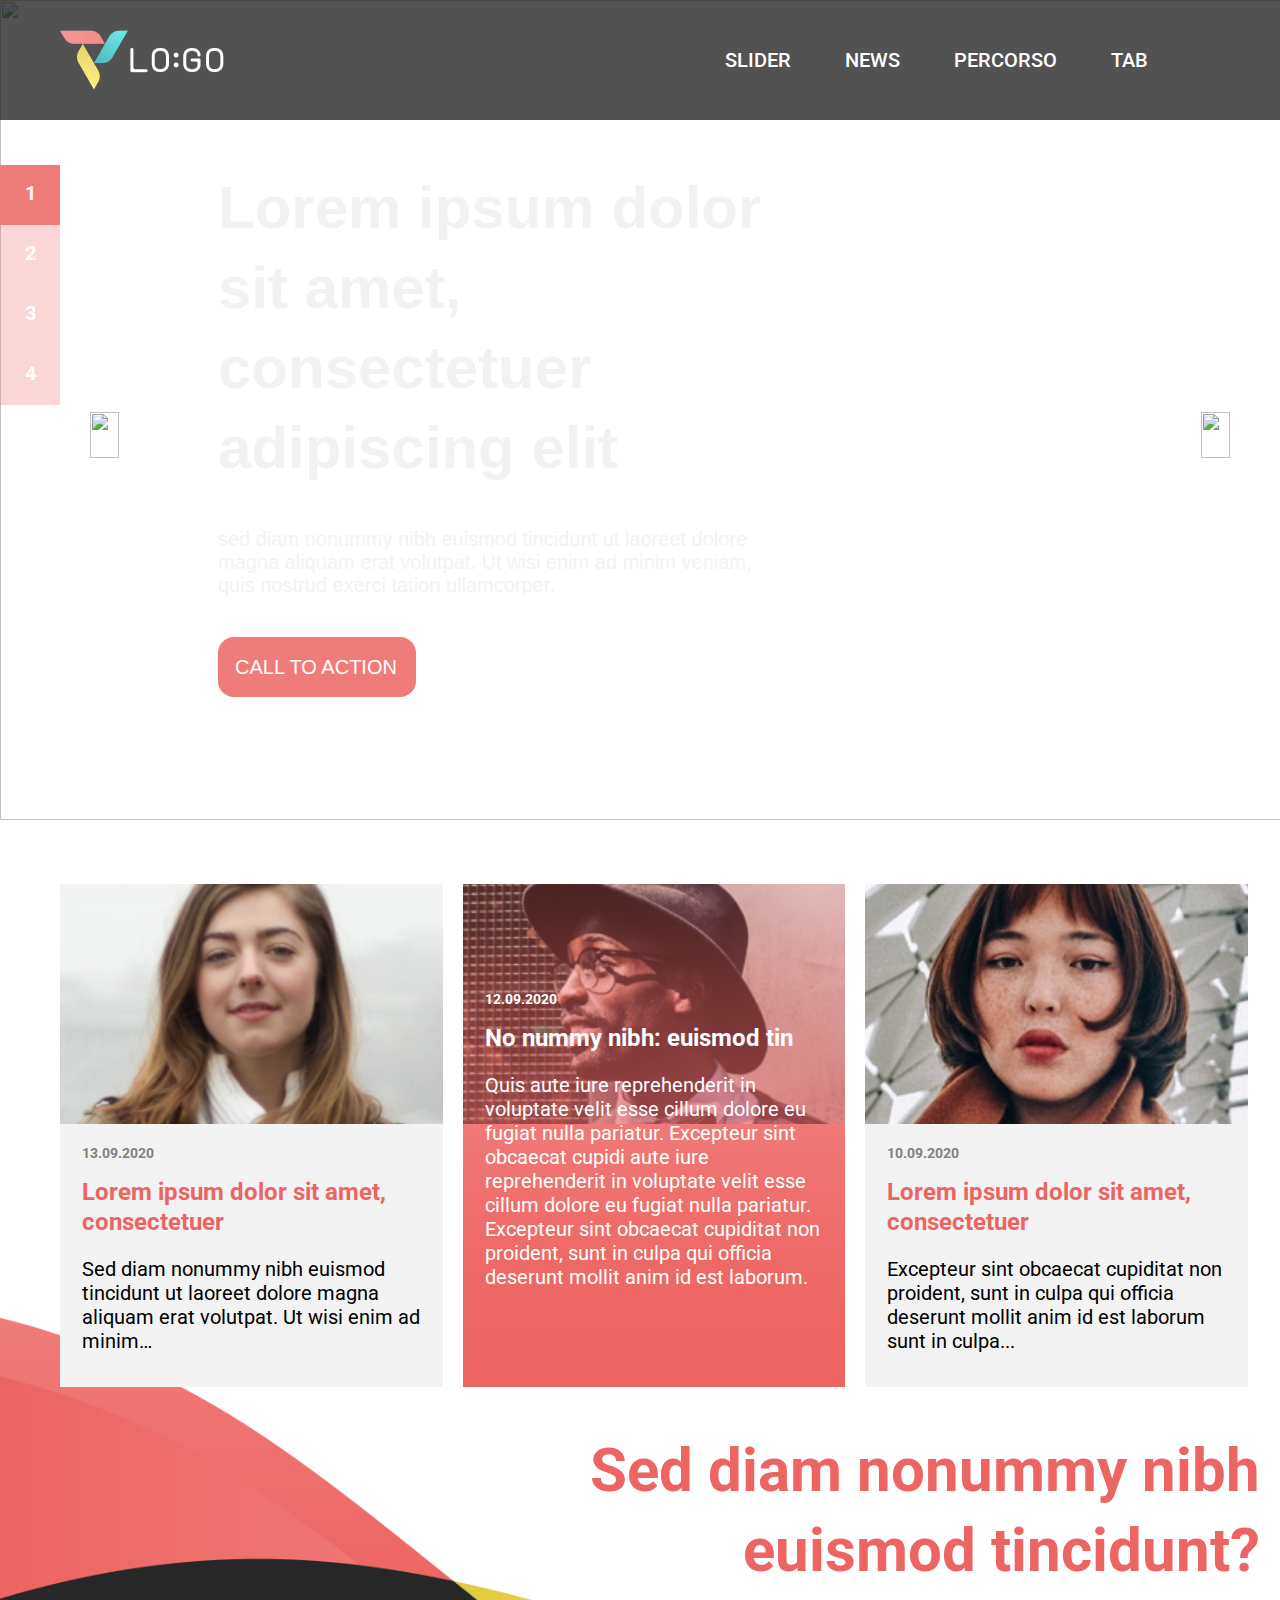
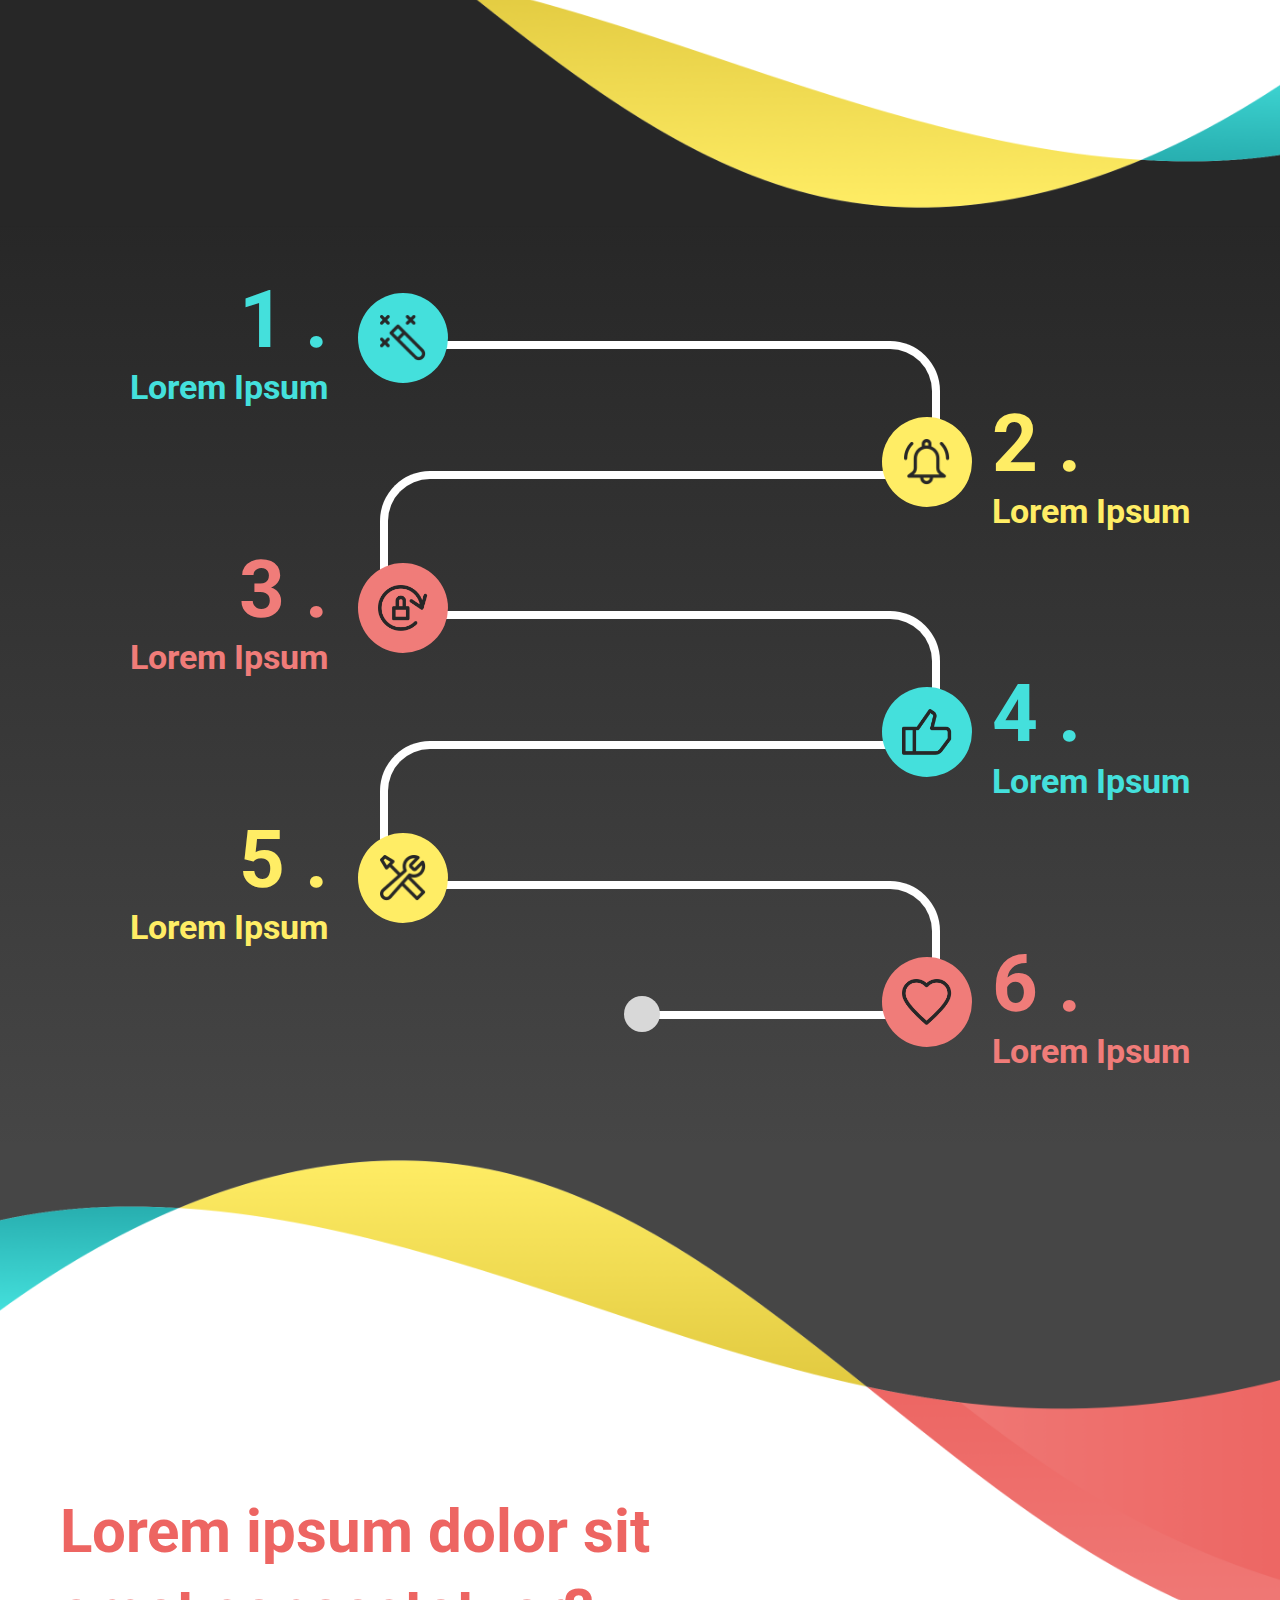
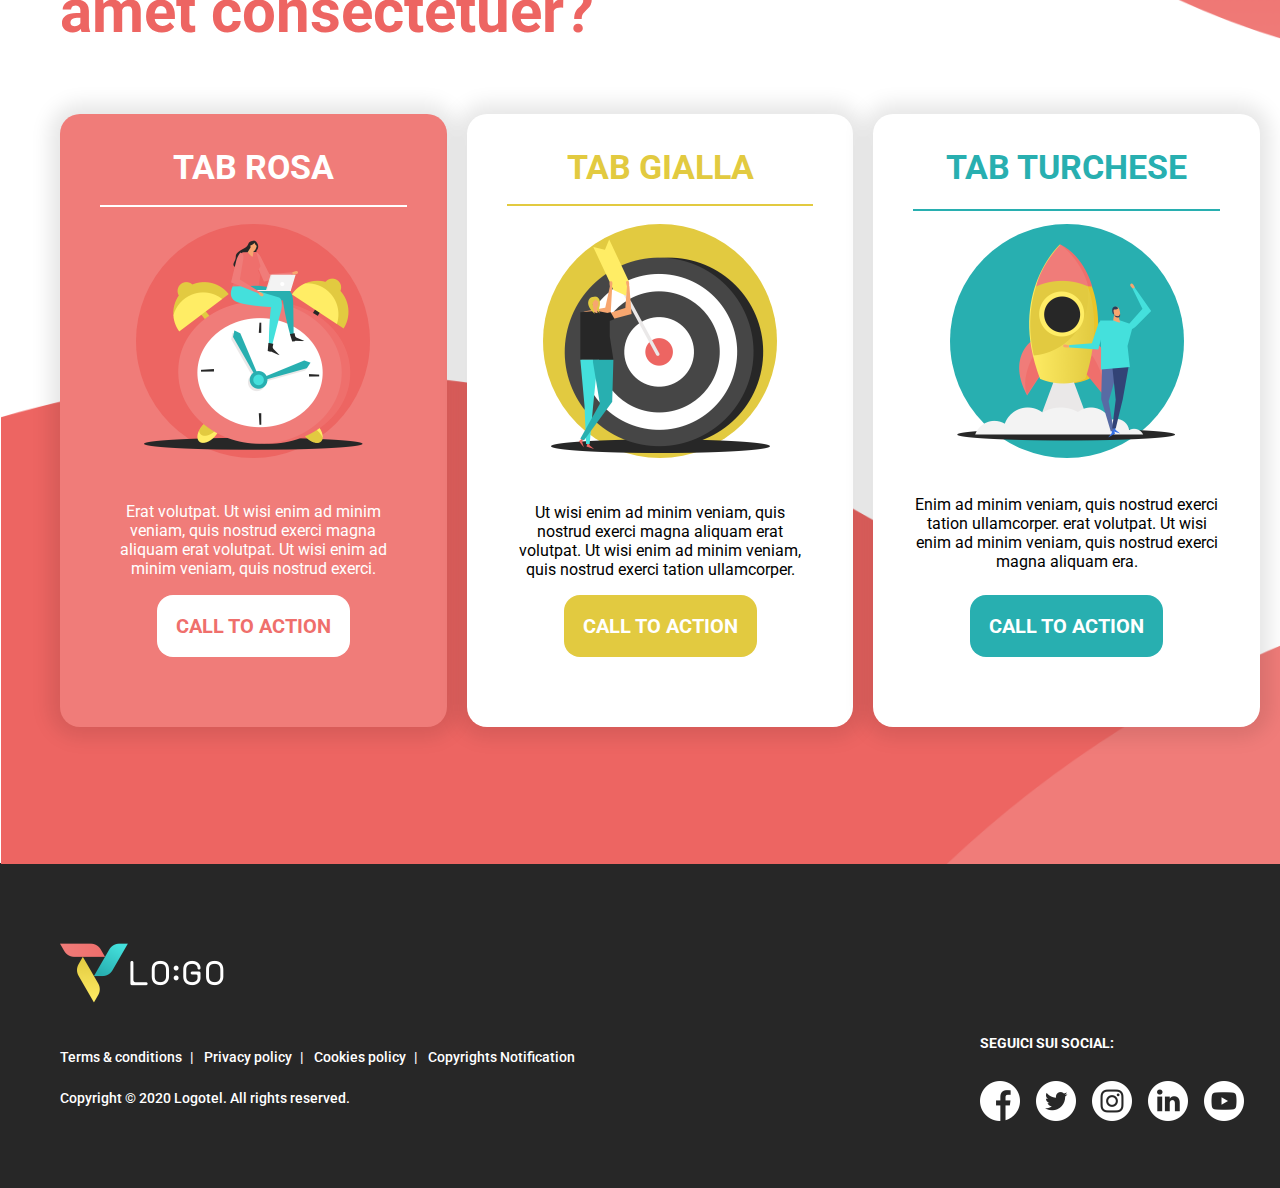
==== commit bd57c50c: "clean code" ====
--- a/index.html
+++ b/index.html
@@ -11,7 +11,6 @@
 </head>
 
 <body>
-
     <div id="container">
         <header>
             <div class="desktop-menu">
@@ -41,62 +40,59 @@
 
         <main>
             <div id="slider" class="slide-container">
-                <div class="slide">
-                <img src="img/slider/slider-1.png" style="width:100%">
-                <div class="text">
-                    <h1>Lorem ipsum dolor sit amet, consectetuer adipiscing elit</h1>
-                    <p>
-                        sed diam nonummy nibh euismod tincidunt ut laoreet dolore magna aliquam erat volutpat. 
-                        Ut wisi enim ad minim veniam, quis nostrud exerci tation ullamcorper.
-                    </p>
-                    <a href="#">call to action</a>
-                </div>
+                <div id="0" class="slide active-slide">
+                    <img src="img/slider/slider-1.png" style="width:100%">
+                    <div class="text">
+                        <h1>Lorem ipsum dolor sit amet, consectetuer adipiscing elit</h1>
+                        <p>
+                            sed diam nonummy nibh euismod tincidunt ut laoreet dolore magna aliquam erat volutpat. 
+                            Ut wisi enim ad minim veniam, quis nostrud exerci tation ullamcorper.
+                        </p>
+                        <a href="#">call to action</a>
+                    </div>
+                </div>
+                <div id="1" class="slide">
+                    <img src="img/slider/slider-2.jpg" style="width:100%">
+                    <div class="text">
+                        <h1>Lorem ipsum dolor sit amet, consectetuer adipiscing elit</h1>
+                        <p>
+                            sed diam nonummy nibh euismod tincidunt ut laoreet dolore magna aliquam erat volutpat. 
+                            Ut wisi enim ad minim veniam, quis nostrud exerci tation ullamcorper.
+                        </p>
+                        <a href="#">call to action</a>
+                    </div>
+                </div>
+                <div id="2" class="slide">
+                    <img src="img/slider/slider-3.jpg" style="width:100%">
+                    <div class="text">
+                        <h1>Lorem ipsum dolor sit amet, consectetuer adipiscing elit</h1>
+                        <p>
+                            sed diam nonummy nibh euismod tincidunt ut laoreet dolore magna aliquam erat volutpat. 
+                            Ut wisi enim ad minim veniam, quis nostrud exerci tation ullamcorper.
+                        </p>
+                        <a href="#">call to action</a>
+                    </div>
+                </div>
+                <div id="3" class="slide">
+                    <img src="img/slider/slider-4.jpg" style="width:100%">
+                    <div class="text">
+                        <h1>Lorem ipsum dolor sit amet, consectetuer adipiscing elit</h1>
+                        <p>
+                            sed diam nonummy nibh euismod tincidunt ut laoreet dolore magna aliquam erat volutpat. 
+                            Ut wisi enim ad minim veniam, quis nostrud exerci tation ullamcorper.
+                        </p>
+                        <a href="#">call to action</a>
+                    </div>
                 </div>
             
-                <div class="slide">
-                <img src="img/slider/slider-2.jpg" style="width:100%">
-                <div class="text">
-                    <h1>Lorem ipsum dolor sit amet, consectetuer adipiscing elit</h1>
-                    <p>
-                        sed diam nonummy nibh euismod tincidunt ut laoreet dolore magna aliquam erat volutpat. 
-                        Ut wisi enim ad minim veniam, quis nostrud exerci tation ullamcorper.
-                    </p>
-                    <a href="#">call to action</a>
-                </div>
-                </div>
-            
-                <div class="slide">
-                <img src="img/slider/slider-3.jpg" style="width:100%">
-                <div class="text">
-                    <h1>Lorem ipsum dolor sit amet, consectetuer adipiscing elit</h1>
-                    <p>
-                        sed diam nonummy nibh euismod tincidunt ut laoreet dolore magna aliquam erat volutpat. 
-                        Ut wisi enim ad minim veniam, quis nostrud exerci tation ullamcorper.
-                    </p>
-                    <a href="#">call to action</a>
-                </div>
-                </div>
-
-                <div class="slide">
-                <img src="img/slider/slider-4.jpg" style="width:100%">
-                <div class="text">
-                    <h1>Lorem ipsum dolor sit amet, consectetuer adipiscing elit</h1>
-                    <p>
-                        sed diam nonummy nibh euismod tincidunt ut laoreet dolore magna aliquam erat volutpat. 
-                        Ut wisi enim ad minim veniam, quis nostrud exerci tation ullamcorper.
-                    </p>
-                    <a href="#">call to action</a>
-                </div>
-                </div>
-            
-                <a class="prev" onclick="nextSlide(-1)"><img src="img/slider/chevron sinistra.png" /></a>
-                <a class="next" onclick="nextSlide(1)"><img src="img/slider/chevron destra.png" /></a>
+                <a class="prev chevron" onclick="nextSlide(-1)"><img src="img/slider/chevron sinistra.png" /></a>
+                <a class="next chevron" onclick="nextSlide(1)"><img src="img/slider/chevron destra.png" /></a>
 
                 <div class="lateral-counter">
-                    <span class="dot" onclick="currentSlide(1)">1</span>
-                    <span class="dot" onclick="currentSlide(2)">2</span>
-                    <span class="dot" onclick="currentSlide(3)">3</span>
-                    <span class="dot" onclick="currentSlide(4)">4</span>
+                    <span class="number active" onclick="currentSlide(0)">1</span>
+                    <span class="number" onclick="currentSlide(1)">2</span>
+                    <span class="number" onclick="currentSlide(2)">3</span>
+                    <span class="number" onclick="currentSlide(3)">4</span>
                 </div>
             </div>
 
@@ -396,5 +392,4 @@
         </footer>
     </div>
 </body>
-
 </html>--- a/style.css
+++ b/style.css
@@ -20,9 +20,6 @@
     justify-content: space-between;
     background-color: rgba(39, 39, 39, 1);
     height: 120px;
-    /* grid-template-columns: repeat(12, 1fr); */
-    /* display: grid; */
-    /* gap: 19px; */
     position: fixed;
     top: 0;
     width: 1320px;
@@ -60,10 +57,13 @@
   margin: auto;
 }
 .slide {
-    display: block;
+    display: none;
 }
 .slide img {
     height: 820px;
+}
+.active-slide, .number.active {
+    display: block;
 }
 .prev, .next {
   cursor: pointer;
@@ -83,7 +83,7 @@
   text-align: left;
   font-family: Helvetica;;
 }
-.dot {
+.number {
     cursor: pointer;
     display: block;
     width: 60px;
@@ -96,7 +96,7 @@
     text-align: center;
     padding: 16px;
 }
-.active, .dot:hover {
+.active {
     opacity: 1;
 }
 .text h1 {
@@ -238,6 +238,7 @@
 }
 .onde-2 img, .onde-1 img, .onde-3 img {
     width: -webkit-fill-available;
+    width: -moz-available;
 }
 .onde-1 h3 {
     margin-right: 60px;
@@ -418,23 +419,18 @@
     height: fit-content;
 }
 .timeline .icon img {
-    width: 92px;
+    width: auto;
     height: auto;
-    background-color: #44E0DC;
-    border-radius: 50%;
     padding: 22px;
-    overflow: visible;
-    position: relative;
-    top: 24px;
-    left: 24px;
 }
 .icon-transparent-bg {
     display: none;
-    width: 140px;
-    height: 140px;
+    width: 125px;
+    height: 125px;
     background-color: #44E0DC;
     opacity: 0.3;
     position: absolute;
+    top: -16px;
     border-radius: 50%;
 }
 .card-container {
@@ -574,26 +570,34 @@
 .bloc-timeline:nth-child(1) .title, .bloc-timeline:nth-child(4) .title {
     color: #44E0DC;
 }
-.bloc-timeline:nth-child(1) .icon img, .bloc-timeline:nth-child(4) .icon img,
+.bloc-timeline:nth-child(1) .icon, .bloc-timeline:nth-child(4) .icon,
 .bloc-timeline:nth-child(1) .icon-transparent-bg, .bloc-timeline:nth-child(4) .icon-transparent-bg {
     background-color: #44E0DC;
 }
 .bloc-timeline:nth-child(2) .title, .bloc-timeline:nth-child(5) .title {
     color: #FFED65;
 }
-.bloc-timeline:nth-child(2) .icon img, .bloc-timeline:nth-child(5) .icon img,
+.bloc-timeline:nth-child(2) .icon, .bloc-timeline:nth-child(5) .icon,
 .bloc-timeline:nth-child(2) .icon-transparent-bg, .bloc-timeline:nth-child(5) .icon-transparent-bg {
     background-color: #FFED65;
 }
 .bloc-timeline:nth-child(3) .title, .bloc-timeline:nth-child(6) .title {
     color: #F07C79;
 }
-.bloc-timeline:nth-child(3) .icon img, .bloc-timeline:nth-child(6) .icon img,
+.bloc-timeline:nth-child(3) .icon, .bloc-timeline:nth-child(6) .icon,
 .bloc-timeline:nth-child(3) .icon-transparent-bg, .bloc-timeline:nth-child(6) .icon-transparent-bg {
     background-color: #F07C79;
 }
 .icon {
     cursor: pointer;
+    position: relative;
+    width: 90px;
+    height: 90px;
+    border-radius: 50%;
+    top: 20px;
+    left: 30px;
+    display: flex;
+    justify-content: center;
 }
 
 
@@ -692,7 +696,7 @@
         display: flex;
         justify-content: center;
     }
-    .dot {
+    .number {
         width: 30px;
         height: 30px;
         font-size: 14px;
@@ -721,6 +725,9 @@
     .news-container:hover .hover-show, .news-container.active .hover-show {
         height: 320px;
         margin-bottom: 10px;
+    }
+    .news picture {
+        height: 210px;
     }
     .onde-1 {
         top: 0;
@@ -737,11 +744,12 @@
         padding: 80px 80px 0;
         top: -10px;
     }
+    .icon {
+        width: 50px;
+        height: 50px;
+    }
     .timeline .icon img {
-        width: 50px;
-        padding: 14px;
-        top: 24px;
-        left: 24px;
+        padding: 12px;
     }
     .bloc-title span:first-child {
         font-size: 20px;
@@ -760,14 +768,12 @@
     .bloc-timeline:nth-child(odd) .icon-transparent-bg {
         width: 65px;
         height: 65px;
-        top: 17px;
-        right: -31px;
+        top: -7px;
     }   
     .bloc-timeline:nth-child(even) .icon-transparent-bg {
         width: 65px;
         height: 65px;
-        top: 17px;
-        right: 19px;
+        top: -7px;
     }
     .bloc-timeline:nth-child(odd) .bloc-title {
         top: -47px;
@@ -788,7 +794,7 @@
         width: 94%;
     }
     .bloc-timeline {
-        height: 91px;
+        height: 90px;
     }
     .bloc-timeline:nth-child(even) .bloc-title {
         top: -60px;
